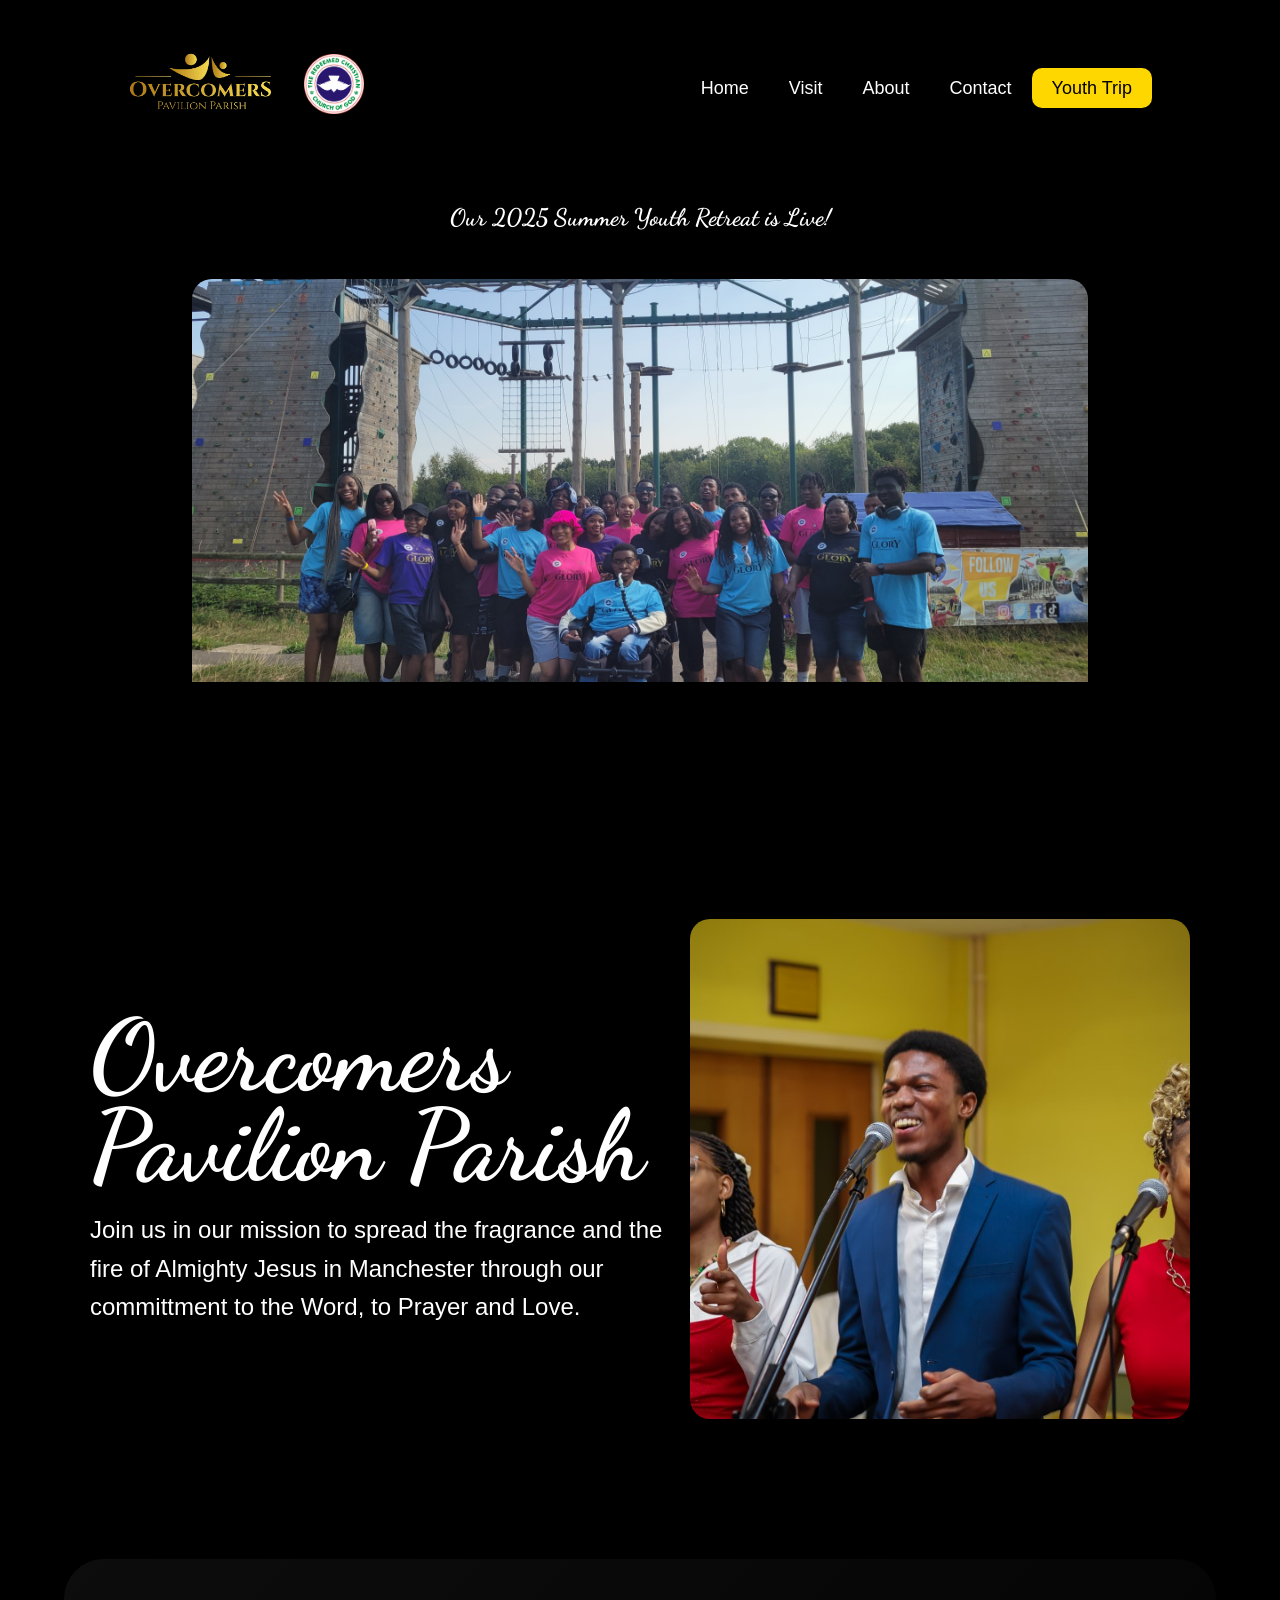
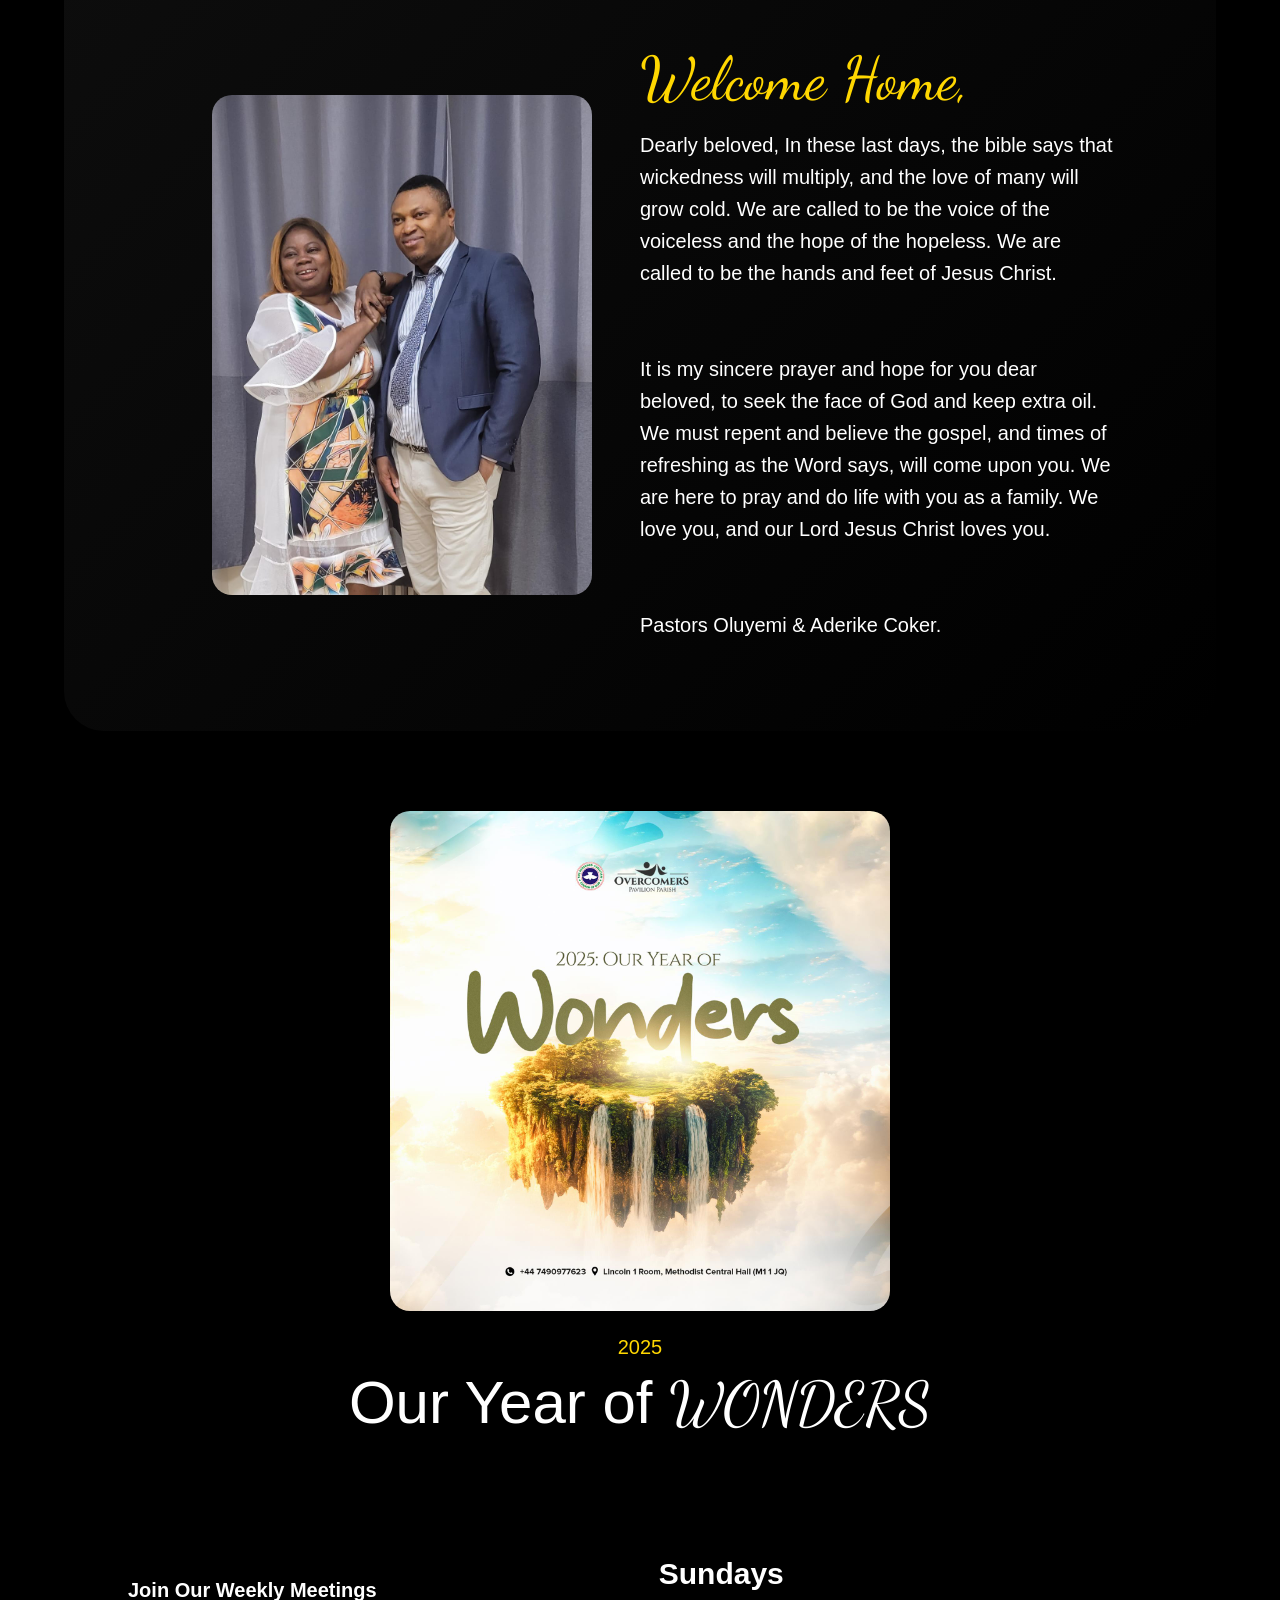
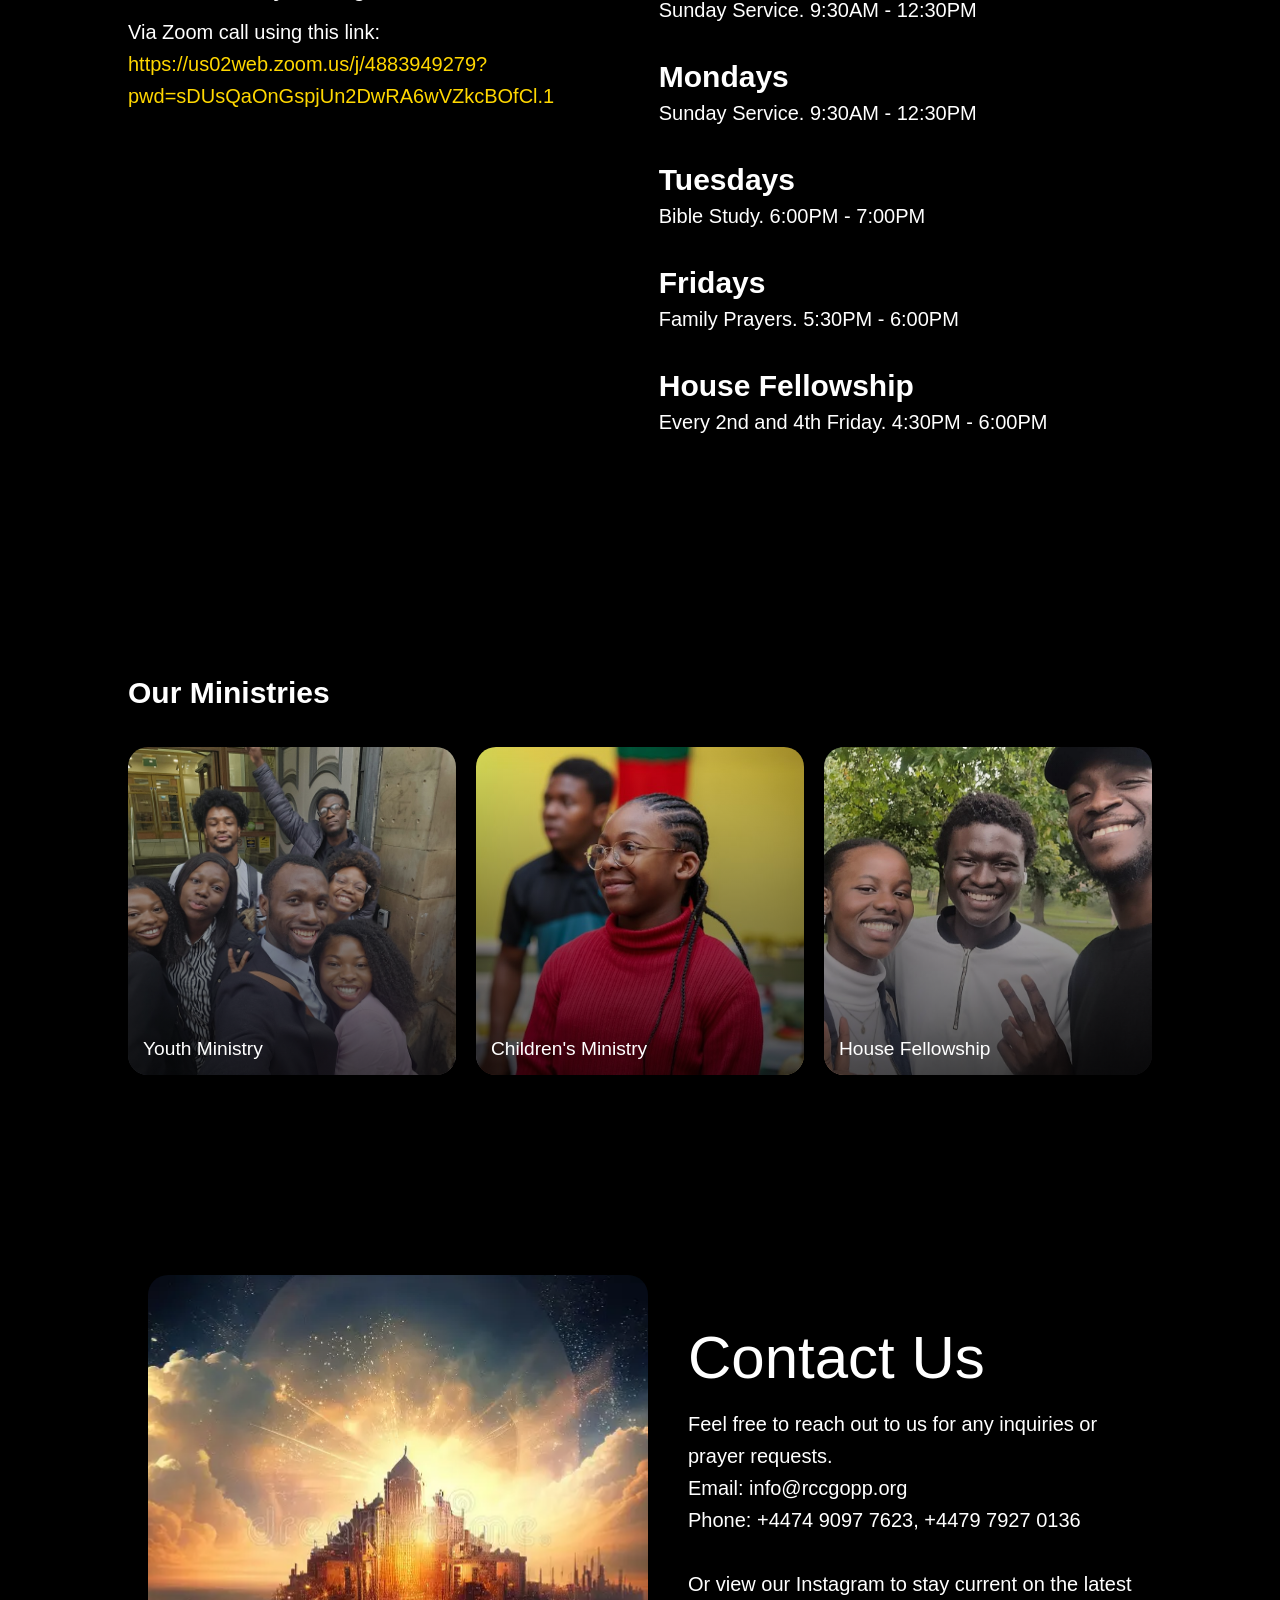
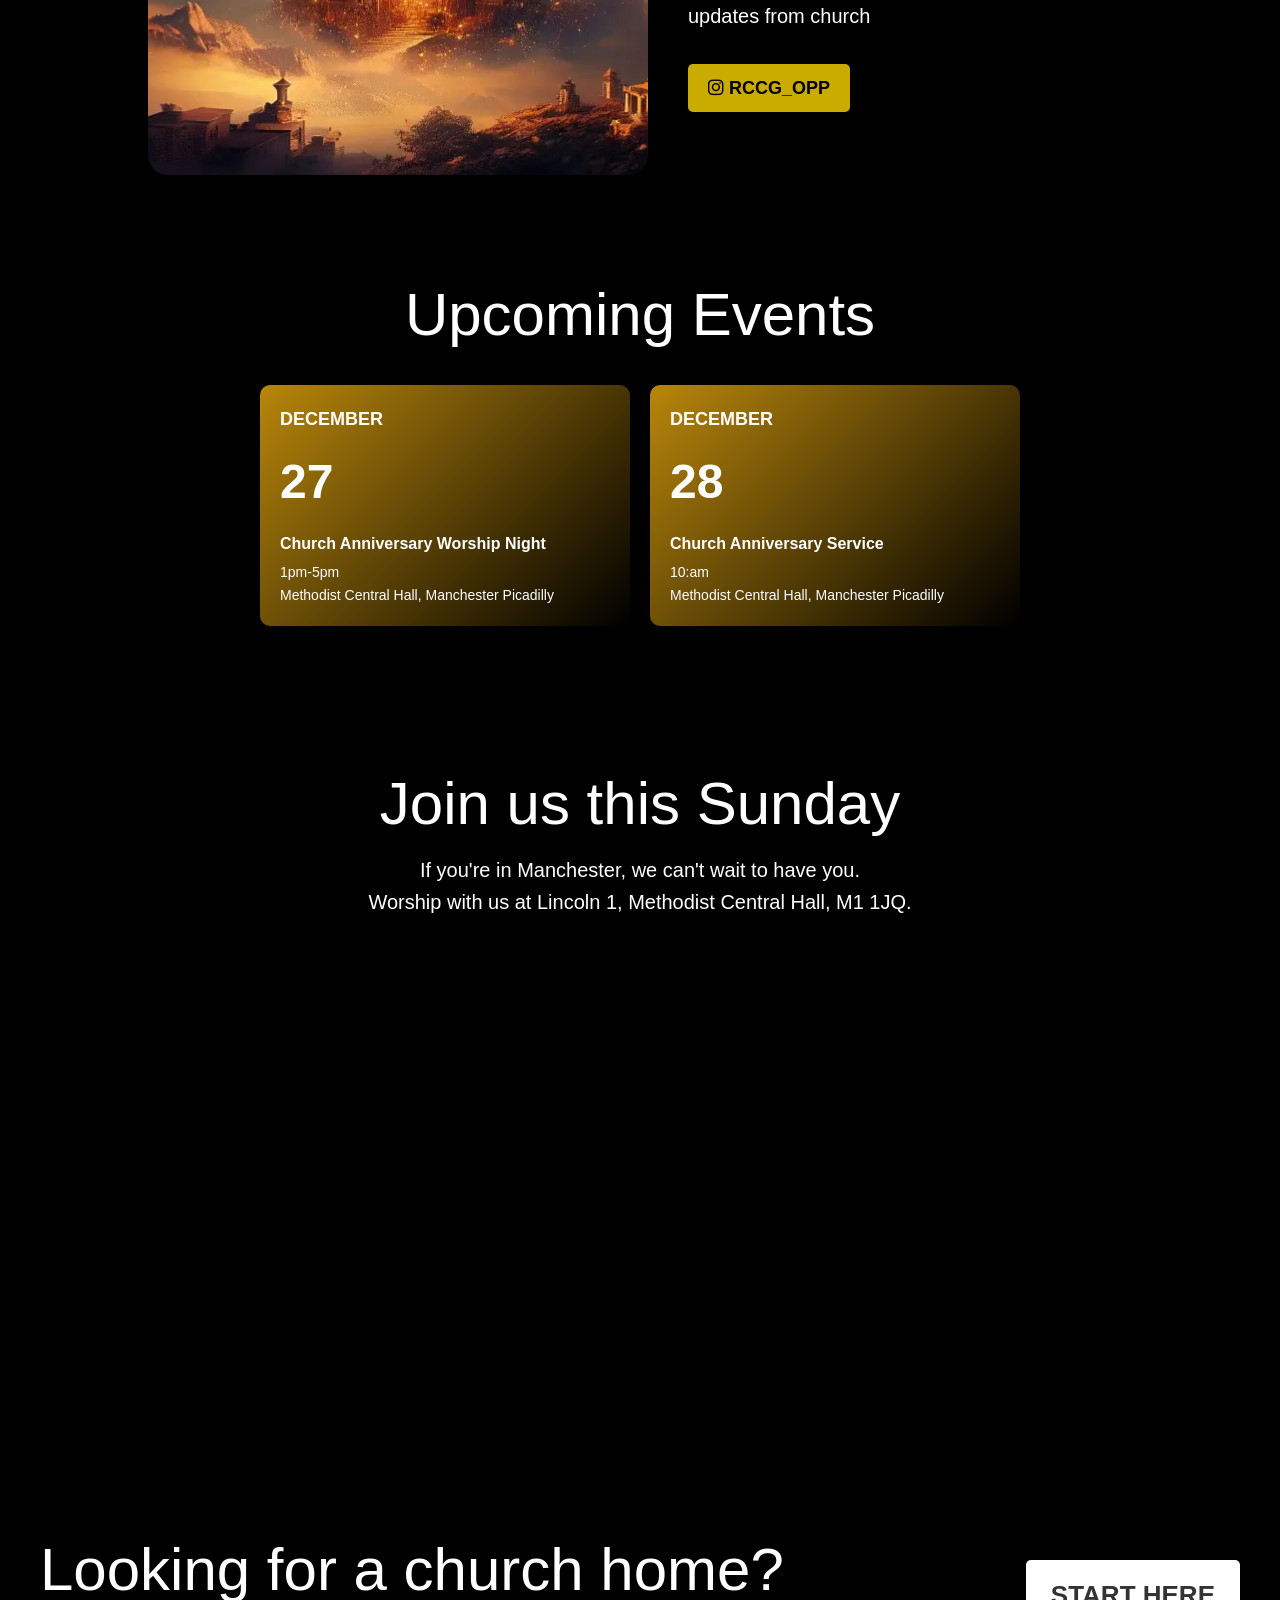
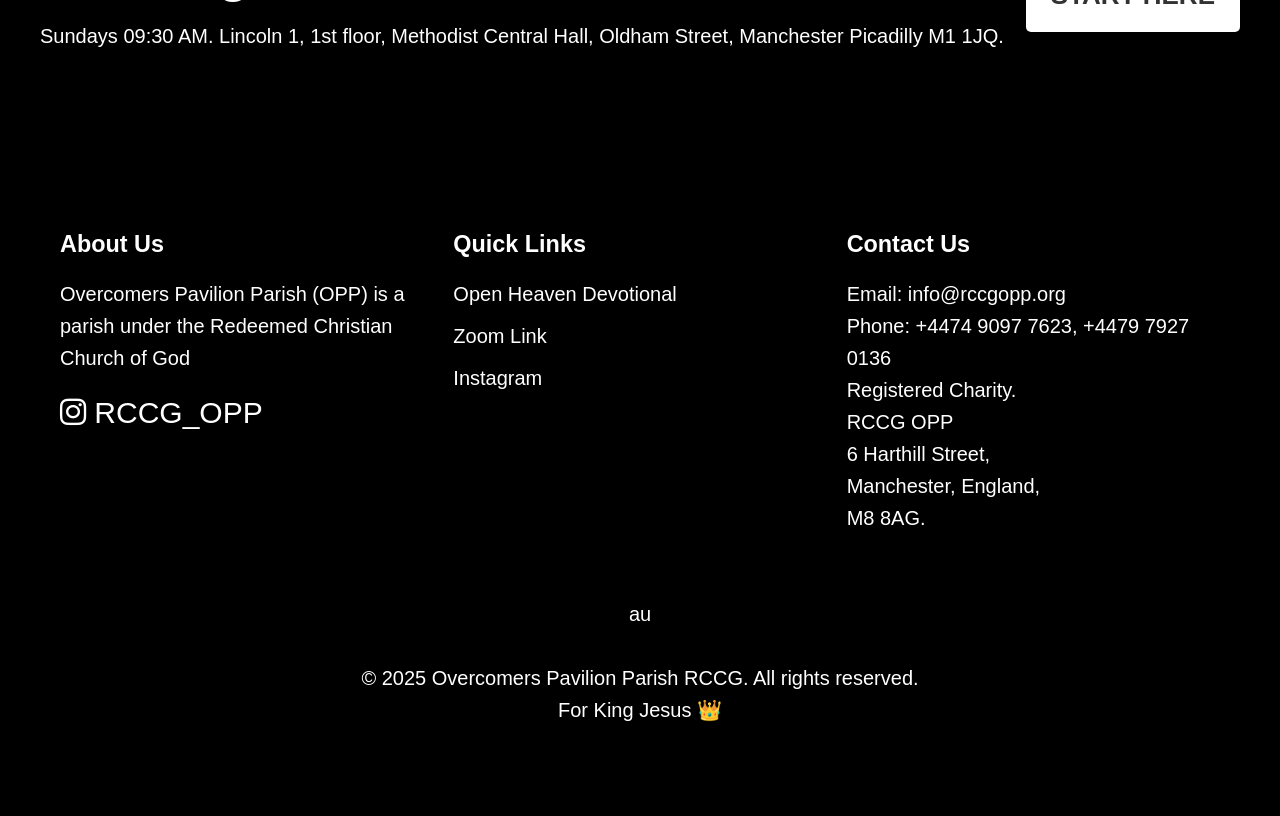
==== index.html @ 2c62a2d0 "first commit" ====
<!DOCTYPE html>
<html lang="en">
<head>
    <meta charset="UTF-8">
    <meta name="viewport" content="width=device-width, initial-scale=1.0">
    <meta http-equiv="X-UA-Compatible" content="ie=edge">
    <title>Overcomers Pavilion Parish RCCG</title>
    <link rel="stylesheet" href="style.css?v=2">
    <link rel="stylesheet" href="youth.css?v=2">

    <!-- meta code to refresh every 10 seconds -->
    <!-- <meta http-equiv="refresh" content="5"> -->


    <link rel="stylesheet" href="https://cdnjs.cloudflare.com/ajax/libs/font-awesome/6.0.0-beta3/css/all.min.css">

    <link rel="preconnect" href="https://fonts.googleapis.com">
    <link rel="preconnect" href="https://fonts.gstatic.com" crossorigin><div class="block-header2">
    <link href="https://fonts.googleapis.com/css2?family=Dancing+Script:wght@400..700&display=swap" rel="stylesheet">
    

</head>
<body>
    
    <style>
        
  .alert-banner {
    background-color: #ffcc00;
    color: #000;
    font-weight: bold;
    padding: 10px 0;
    overflow: hidden;
    white-space: nowrap;
    position: fixed;
    top: 0;
    width: 100%;
    z-index: 9999;
    border-bottom: 2px solid #000;
  }

  .alert-track {
    display: inline-block;
    animation: scroll-left 10s linear infinite;
  }

  .alert-text {
    display: inline-block;
    padding-right: 50px; /* spacing between repeats */
  }

  @keyframes scroll-left {
    0% {
      transform: translateX(0);
    }
    100% {
      transform: translateX(-50%);
    }
  }
    </style>
   
   <!--<a href="youth-trip"> -->
   <!-- <div class="alert-banner">-->
   <!--   <div class="alert-track">-->
   <!--     <span class="alert-text">The 2025 Summer Youth Retreat is Live !!!</span>-->
   <!--     <span class="alert-text">The 2025 Summer Youth Retreat is Live !!!</span>-->
   <!--     <span class="alert-text">The 2025 Summer Youth Retreat is Live !!!</span>-->
   <!--   </div>-->
   <!-- </div>-->
   <!-- </a>-->

    
    <nav>
        <div class="nav-container">
            <div class="logo">
                <img src="logo-gold2.png" alt="Church Logo">
                <img src="rccg-logo.png" style="width: 60px;margin-left: 20px;" alt="RCCG Logo">
            </div>
            <div class="nav-links" id="navLinks">
                <ul>
                    <li><a href="#home">Home</a></li>
                    <li><a href="#visit">Visit</a></li>
                    <li><a href="#about">About</a></li>
                    <li><a href="#contact">Contact</a></li>
                    <li><a href="/youth-trip" style="color:black;background:gold;border-radius:10px">Youth Trip</a></li>
                </ul>
            </div>
            <a href="javascript:void(0);" class="nav-icon" onclick="toggleMenu()">
                &#9776;
            </a>
        </div>
    </nav>

    <script>
        function toggleMenu() {
            var navLinks = document.getElementById("navLinks");
            if (navLinks.style.display === "block") {
                navLinks.style.display = "none";
            } else {
                navLinks.style.display = "block";
            }
        }
    </script>
    
    
    
    <br><br>
    <a href="youth-trip">
        <div style="margin:auto;width: 80%;max-width:1200px">
        <h1 class="uk-bigtext" style="text-align:center; font-size:24px">Our 2025 Summer Youth Retreat is Live!</h1>
            <!--<center><a href="#"><div>View Pictures</div></a></center>-->
        </div>
    
        
      <div class="hero-container">
        <div class="carousel" id="carousel">
          <div class="slide active">
            <img src="youth-trip/images/trip3.jpg" alt="Slide 1">
          </div>
          <div class="slide">
            <img src="youth-trip/images/trip2.jpg" alt="Slide 2">
          </div>
          <div class="slide">
            <img src="youth-trip/images/trip1.jpg" alt="Slide 3">
          </div>
          <div class="slide">
            <img src="youth-trip/images/trip4.jpg" alt="Slide 3">
          </div>
        </div>
        <!--<button class="view-trip-btn">View Trip</button>-->
      </div>
  </a>

  <script>
    const slides = document.querySelectorAll('.slide');
    let current = 0;

    function showSlide(index) {
      slides.forEach((slide, i) => {
        slide.classList.toggle('active', i === index);
      });
    }

    setInterval(() => {
      current = (current + 1) % slides.length;
      showSlide(current);
    }, 3000); // change slide every 3 seconds
  </script>








    <div class="uk-section uk-lr">
        <div class="uk-lr-text">
            <h1 class="uk-bigtext">Overcomers<br>Pavilion Parish</h1>
            <div class="uk-smalltext">Join us in our mission to spread the fragrance and the fire of Almighty Jesus in Manchester through our committment to the Word, to Prayer and Love.</div>
        </div>
        <div class="uk-lr-image" style="background: url(group-selfie.jpg?v=2) center no-repeat;background-size: cover;">
        </div>
    </div>

    
    <section id="about" class="section fade-in">
        <div class="pill-letter" style="background:linear-gradient(135deg, rgb(255,255,255,0.05), #000);box-shadow:0 0 20px rgb(0,0,0,0.5)">
        <!--<div class="pill-letter" style="background:rgb(255,255,255,0.05)">-->
        <div class="pill-letter-pad">
            <div class="about-flex">
                <div class="about-flex-left">
                    <div class="about-left-image" style="background: url(pastors.jpg) top center no-repeat;background-size: cover;"></div>
                </div>
                <div class="about-flex-right">
                    <div class="block-header"  style="color:gold;font-family:'Dancing Script'">Welcome Home,</div>
                    <p>Dearly beloved, In these last days, the bible says that wickedness will multiply, and the love of many will grow cold. We are called to be the voice of the voiceless and the hope of the hopeless. We are called to be the hands and feet of Jesus Christ.</p>
                    <br>
                    <br>

                    <p>It is my sincere prayer and hope for you dear beloved, to seek the face of God and keep extra oil. We must repent and believe the gospel, and times of refreshing as the Word says, will come upon you. We are here to pray and do life with you as a family. We love you, and our Lord Jesus Christ loves you.</p>


                    <br>
                    <br>

                    <p>Pastors Oluyemi & Aderike Coker. </p>
                </div>
            </div>
        </div>
        </div>
    </section>

    


    <section id="home" class="section">
        
        <center>
        <div class="block-image" style="background: url(year-of-wonders.jpg) center no-repeat;background-size: cover;"></div>
                
        <div class="block">
                <div class="block-header2" style="color:gold">2025</div>
                <div class="block-header">Our Year of <span style="font-family:'Dancing Script';">WONDERS</span></div>
        </div>
        </center>
            
        <!--<div class="container">-->

        <!--    <div class="block">-->
        <!--    </div>-->
        <!--</div>-->
    </section>
    


    <!--  -->

    <section id="events" class="section" style="margin-top:-30px">
        <div class="container meetings-container">
            
            <div class="meetings-left">
                <div class="block-header2"><b>Join Our Weekly Meetings</b></div>
                <p>Via Zoom call using this link:</p>
                <p><a href="https://us02web.zoom.us/j/4883949279?pwd=sDUsQaOnGspjUn2DwRA6wVZkcBOfCl.1" style="color:gold">
                    https://us02web.zoom.us/j/4883949279?<br>pwd=sDUsQaOnGspjUn2DwRA6wVZkcBOfCl.1

                </a>
                </p>
                
            </div>
            
            <div class="meetings-right">
                <div class="meeting">
                    <div class="meeting-day block-header">Sundays</div>
                    <div class="meeting-text">Sunday Service. 9:30AM - 12:30PM</div>
                </div>
                <div class="meeting">
                    <div class="meeting-day block-header">Mondays</div>
                    <div class="meeting-text">Sunday Service. 9:30AM - 12:30PM</div>
                </div>
                <div class="meeting">
                    <div class="meeting-day block-header">Tuesdays</div>
                    <div class="meeting-text">Bible Study. 6:00PM - 7:00PM</div>
                </div>
                <div class="meeting">
                    <div class="meeting-day block-header">Fridays</div>
                    <div class="meeting-text">Family Prayers. 5:30PM - 6:00PM</div>
                </div>
                <div class="meeting">
                    <div class="meeting-day block-header">House Fellowship</div>
                    <div class="meeting-text">Every 2nd and 4th Friday. 4:30PM - 6:00PM</div>
                </div>
            </div>
    </section>

    <!--  -->
        
    <section id="ministries" class="section">
        <div class="container" style="display: block;">
            <h2>Our Ministries</h2>

            <div class="grid3-container">
                <div class="grid-item" style="background: url(youth.jpg) center no-repeat;background-size: cover;">
                    <p>Youth Ministry</p>
                </div>
                <div class="grid-item" style="background: url(children.jpg?v=2) center no-repeat;background-size: cover;">
                    <p>Children's Ministry</p>
                </div>
                <div class="grid-item" style="background: url(house-fellowship.jpg) center no-repeat;background-size: cover;">
                    <p>House Fellowship</p>
                </div>
            </div>

        </div>

    </section>

    
    <!--  -->

    <section id="contact" class="section">
        <div class="container">
            <div class="block">
                <div class="block-image image1" style="background: url(contact.png?v=2) top center no-repeat;background-size: cover;"></div>
            </div>
            <div class="block">
                <div class="block-header">Contact Us</div>
                <div class="block-header2">
                    Feel free to reach out to us for any inquiries or prayer requests.
                    <p>Email: info@rccgopp.org</p>
                    <p>Phone: <a href="+447490977623">+4474 9097 7623</a>, <a href="tel:+447979270136">+4479 7927 0136</a></p>
                    
                    <br>
                    <p>Or view our Instagram to stay current on the latest updates from church</p>
                    <br>
                    <p><a target="_blank" href="https://instagram.com/rccg_opp"><div class="btn"><i class="fab fa-instagram"></i> RCCG_OPP</div></a></p>
                </div>

            </div>
        </div>
    </section>
    
    
    <div style="max-width: 800px;margin: auto;">
        
    <div class="block-header" style="text-align: center;">Upcoming Events</div>

    <div class="events-grid">
        
        <div class="event-box">
            <div class="month">DECEMBER</div>
            <div class="date">27</div>
            <div class="event-title">Church Anniversary Worship Night</div>
            <div class="event-time">1pm-5pm</div>
            <div class="event-location">Methodist Central Hall, Manchester Picadilly</div>
        </div>
        
        <div class="event-box">
            <div class="month">DECEMBER</div>
            <div class="date">28</div>
            <div class="event-title">Church Anniversary Service</div>
            <div class="event-time">10:am</div>
            <div class="event-location">Methodist Central Hall, Manchester Picadilly</div>
        </div>
        
        
        
    </div>
    </div>
    

    <br>
    <br>
    <br>
    <br>


    <div style="width:100%;margin:auto;text-align: center;" id="visit">
        
        <div class="block-header">Join us this Sunday</div>
        <div class="block-header2">If you're in Manchester, we can't wait to have you. <p>Worship with us at Lincoln 1, Methodist Central Hall, M1 1JQ.</p></div>

        <br>
        <br>
    
    <iframe src="https://www.google.com/maps/embed?pb=!1m18!1m12!1m3!1d2374.2244045169155!2d-2.238405973260068!3d53.48232012232909!2m3!1f0!2f0!3f0!3m2!1i1024!2i768!4f13.1!3m3!1m2!1s0x487bba7683115f49%3A0xe36d2103ec4860a2!2sMethodist%20Central%20Hall!5e0!3m2!1sen!2suk!4v1728764170011!5m2!1sen!2suk" width="100%" height="450" style="border:0;" allowfullscreen="" loading="" referrerpolicy="no-referrer-when-downgrade"></iframe>

    </div>


    <div class="pill-wide" style="margin-top: -5px;">
        <div class="pill-wide-max-width">
            <div>
                <div class="block-header">Looking for a church home?</div>
                <p>Sundays 09:30 AM. Lincoln 1, 1st floor, Methodist Central Hall, Oldham Street, Manchester Picadilly M1 1JQ.</p>
            </div>
            <div>
                <a href="https://wa.me/447726705303"><div class="rounded-button">START HERE</div></a>
            </div>
        </div>
    </div>


    <div class="footer">


        <div class="footer-container">
            <div class="footer-content">
                <div class="footer-section about">
                    <h3>About Us</h3>
                    <p>Overcomers Pavilion Parish (OPP) is a parish under the Redeemed Christian Church of God</p>
                    <p></p>
                    <div class="social-media">
                        <!-- <a href="#" class="social-icon"><i class="fab fa-facebook-f"></i></a> -->
                        <!-- <a href="#" class="social-icon"><i class="fab fa-twitter"></i></a> -->
                        <a href="https://www.instagram.com/rccg_opp/" target="_blank" class="social-icon"><i class="fab fa-instagram"></i> RCCG_OPP</a>
                        <a href="#" class="social-icon"><i class="fab fa-zoom"></i></a>
                        <!-- <a href="#" class="social-icon"><i class="fab fa-linkedin-in"></i></a> -->
                    </div>
                </div>
                <div class="footer-section links">
                    <h3>Quick Links</h3>
                    <ul>
                        <li><a href="#">Open Heaven Devotional</a></li>
                        <li><a href="#">Zoom Link</a></li>
                        <li><a href="#">Instagram</a></li>
                    </ul>
                </div>
                <div class="footer-section contact">
                    <h3>Contact Us</h3>
                    <p>Email: info@rccgopp.org</p>
                    <p>Phone: <a href="+447490977623">+4474 9097 7623</a>, <a href="tel:+447979270136">+4479 7927 0136</a></p>
                    <p>Registered Charity. <br> RCCG OPP<br> 6 Harthill Street, <br>Manchester, England,<br> M8 8AG.</p>
                </div>
            </div>
            <!-- <div class="footer-bottom">OPP is a registered non-profit RN0000000 under the laws of the United Kingdom</div> -->
        </div>

        
        <center style="text-align: center;">

        
        
        <br>
        <br>au
        <br>
        <br>
        
            <p>&copy; 2025 Overcomers Pavilion Parish RCCG. All rights reserved.</p>
            For King Jesus 👑
        </center>
    </div>
    
    <script>
        // Function to handle elements as they scroll into view
        const observer = new IntersectionObserver((entries) => {
            entries.forEach((entry) => {
                if (entry.isIntersecting) {
                    entry.target.classList.add('visible');
                }
            });
        });
    
        // Target all elements with the 'fade-in' class
        const fadeInElements = document.querySelectorAll('.fade-in');
        fadeInElements.forEach((el) => observer.observe(el));
    </script>


</body>
</html>
---- style.css ----
/* Basic Styling */

* {
    margin: 0;
    padding: 0;
    box-sizing: border-box;
}

a{
    color: inherit;
    text-decoration: none;
}

body {
    font-family: Arial, sans-serif;
    line-height: 1.6;
    background-color: #f4f4f4;
    background:black;
    color:#fff;
}

header {
    background: #333;
    color: #fff;
    text-align: center;
}

header h1 {
    font-size: 36px;
}

header p {
    font-size: 18px;
}

/* components */
.rounded-button {
    display: inline-block;
    padding: 15px 25px;
    background: #fff;
    color: #333;
    border: none;
    cursor: pointer;
    text-decoration: none;
    font-size: 1.3em;
    font-weight: bolder;
    box-shadow: 2px 2px 5px rgba(0, 0, 0, 0.2);
    transition: 0.3s;
    border-radius: 5px;
}

.rounded-button:hover {
    background: #333;
    color: #fff;
}

.btn{
    display: inline-block;
    padding: 10px 20px;
    background: rgb(202, 172, 0);
    color: #000;
    border: none;
    cursor: pointer;
    text-decoration: none;
    font-size: 0.9em;
    font-weight: bolder;
    box-shadow: 2px 2px 5px rgba(0, 0, 0, 0.2);
    transition: 0.3s;
    border-radius: 5px;
}

/* Initial state for the fade-in elements */
.fade-in {
    opacity: 0;
    transform: translateY(20px);
    transition: opacity 0.8s ease-out, transform 0.8s ease-out;
}

/* Active state when element is in view */
.fade-in.visible {
    opacity: 1;
    transform: translateY(0);
}



/* nav */

nav {
    overflow: hidden;
    padding: 10px 0;
    padding-top: 50px;
}

.nav-container{
    width: 80%;
    margin: auto;
    /* flex-direction: column; */
    display: flex;
    justify-content: space-between;
    align-items: center;
}

.logo img {
    width: 150px;
}

.nav-links ul {
    list-style: none;
    display: flex;
    margin: 0;
}

.nav-links ul li {
    margin-left: 0px;
}

.nav-links ul li a {
    color: black;
    text-decoration: none;
    font-size: 18px;
    padding: 10px 20px;
    color:#fff;
}

.nav-links ul li a:hover {
    background-color: #555;
    border-radius: 5px;
}

.nav-icon {
    display: none;
    font-size: 2em;
    cursor: pointer;
}

/*hero 1*/

    .hero-container {
      width: 70vw;
      height: 60vh;
      border-radius: 20px;
      overflow: hidden;
      box-shadow: 0 4px 20px rgba(0, 0, 0, 0.2);
      background: white;
      display: flex;
      flex-direction: column;
      align-items: center;
      justify-content: space-between;
      padding-bottom: 20px;
      margin:auto;
      background:none;
      margin-top:40px;
    }

    .carousel {
      width: 100%;
      height: 90%;
      position: relative;
    }

    .carousel img {
      width: 100%;
      height: 100%;
      object-fit: cover;
      
    }

    .carousel .slide {
      display: none;
      position: absolute;
      top: 0;
      left: 0;
      background:none;
    }

    .carousel .slide.active {
      display: block;
      animation: fade 1s ease-in-out;
    }

    @keyframes fade {
      from { opacity: 0; }
      to { opacity: 1; }
    }

    .view-trip-btn {
      padding: 12px 30px;
      background-color: #007bff;
      color: white;
      font-size: 16px;
      border: none;
      border-radius: 30px;
      cursor: pointer;
      transition: background 0.3s ease;
    }

    .view-trip-btn:hover {
      background-color: #0056b3;
    }



/* hero */
.uk-lr {
    padding: 100px 0;
    display: flex;
    justify-content: center;
    align-items: center;
    gap: 20px;
    width: 100%;
    max-width: 1200px;
    margin: auto;
}

.uk-lr-image {
    width: 500px;
    height: 500px;
    background: #333;
    border-radius: 20px;
}

.uk-lr-text{
    width: calc(90% - 500px);
    /* width: 30%; */
}

.uk-bigtext {
    font-size: 5em;
    padding: 10px 0;
    font-family: "Dancing Script", cursive;
    font-weight: 700;
    font-style: normal;
    line-height: 0.9em;
}
.uk-smalltext {
    font-size: 1.2em;
    padding: 10px 0;
    color:#fff;
}

@media (max-width: 1200px) {
    .uk-lr{
        width: 95%;
    }
    .uk-lr-text {
        width: 50%;
    }
    .uk-lr-image {
        width: 50%;
        height: 350px;
    }
}


@media (max-width: 768px) {
    .uk-lr {
        flex-direction: column;
        margin: auto;
        gap: 0;
    }
    .uk-lr-text {
        text-align: center;
        width: 100%;
    }
    .uk-lr-image {
        width: 100%;
        height: 300px;
    }

    .uk-bigtext {
        font-size: 2em;
    }

    .uk-smalltext {
        font-size: 1em;
    }
}

@media (max-width: 550px) {

    .uk-lr-image {
        width: 90vw;
        height: 90vw;
    }
}



/* Sections */
.container {
    width: 80%;
    max-width: 1200px;
    margin: auto;
    /* flex-direction: column; */
    display: flex;
    justify-content: space-between;
    align-items: center;
    padding: 50px 0;;
}

.section {
    padding: 40px 0;
}

.block{
    display: block;
    flex-grow: 1;
    padding: 20px;
}

.block-header {
    font-size: 3em;
    line-height: 1em;
    margin-bottom: 20px;
}

.block-header2 {
    font-size: 20px;
    margin-bottom: 10px;
}

.footer {
    background: #333;
    background:black;
    color: #fff;
    text-align: center;
    text-align: left;
    padding: 80px 20px;
}

footer p {
    font-size: 14px;
}

.footer-container {
    max-width: 1200px;
    margin: auto;
    padding: 0 20px;
}

.footer-content {
    display: flex;
    justify-content: space-between;
    flex-wrap: wrap;
    gap: 20px;
}

.footer-section {
    flex: 1;
    min-width: 200px;
}

.footer-section h3 {
    margin-bottom: 15px;
}

.footer-section p, .footer-section ul {
    margin: 0;
    line-height: 1.6;
}

.footer-section ul {
    list-style: none;
    padding: 0;
}

.footer-section ul li {
    margin-bottom: 10px;
}

.footer-section ul li a {
    color: #fff;
    text-decoration: none;
}

.footer-section ul li a:hover {
    text-decoration: underline;
}

.footer-bottom {
    margin-top: 20px;
    border-top: 1px solid #444;
    padding-top: 10px;
    font-size: 0.9em;
}

.social-media {
    margin-top: 15px;
}

.social-icon {
    margin-right: 10px;
    color: #fff;
    font-size: 1.5em;
    text-decoration: none;
    transition: color 0.3s;
}

.social-icon:hover {
    color: #ddd;
}



/* PILL */
.pill-wide{
    height: 300px;
    text-align: left;
    background: #333;
    background:black;
    color: #fff;
    align-items: center;
    display: flex;
    padding: 0 40px;
}

.pill-wide-max-width{
    max-width: 1200px;
    margin: auto;
    display: flex;
    justify-content: space-between;
    align-items: center;
    width: 100%;
}


@media (max-width: 768px) {
    .pill-wide{
        padding: 20px;
    }
    .pill-wide h1{
        font-size: 1.5em;
        text-align: center;
    }
    .pill-wide-max-width{
        flex-direction: column;
    }
    .rounded-button{
        margin-top: 20px;
    }
    
}

/* SECTIONS */
.block-image{
    width: 500px;
    height: 500px;
    background: #333;
    border-radius: 20px;
}

.pill-letter{
    width: 90%;
    max-width: 1400px;
    background: #333;
    border-radius: 40px;
    margin: auto;
    color: #fff;
}

.pill-letter-pad{
    padding: 90px 100px;
}

.about-flex{
    display: flex;
    justify-content: space-between;
    align-items: center;
}

.about-left-image{
    width: 80%;
    height: 500px;
    background: #fff;
    border-radius: 20px;
    margin:auto;
}

.about-flex-left{
    width: 50%;
}

.about-flex-right{
    width: 50%;
}


/* MEETINGS */
.meetings-container{
    justify-content: start;
    align-items: start;
}
.meetings-left{
    flex-grow: 1;
}

.meetings-right{
    flex-grow: 1;
}

.meeting{
    border-bottom: 1px solid rgb(0, 0, 0, 0.5);
    margin-bottom: 50px;
}

.meeting-day{
    line-height: 0em;
    font-size: 30px;
    font-weight: bolder;
}

/* 1x3 */
.grid3-container {
    display: grid;
    grid-template-columns: repeat(3, 1fr);
    gap: 20px;
    margin-top: 30px;
}

.grid-item {
    position: relative;
    width: 100%;
    padding-bottom: 100%; /* Makes the div a square */
    background: #333;
    overflow: hidden;
    box-shadow: 0 4px 8px rgba(0, 0, 0, 0.2);
    border-radius: 20px;
    transition: background-color 0.3s ease; /* Smooth transition */
}

.grid-item:hover {
    background-color: rgba(0, 0, 0, 0.7);
}

.grid-item::before {
    content: '';
    position: absolute;
    top: 0;
    left: 0;
    width: 100%;
    height: 100%;
    background: linear-gradient(to bottom, rgba(0, 0, 0, 0), rgba(0, 0, 0, 0.7));
    z-index: 1; /* Ensure gradient sits above the background but below the text */
    transition: opacity 0.3s ease; /* Smoothly fade the gradient out */
}

.grid-item:hover::before {
    opacity: 0; /* Make the gradient disappear on hover */
}

.grid-item p {
    position: absolute;
    bottom: 10px; /* Position text at the bottom */
    left: 15px;
    font-size: 1.2rem;
    color: white;
    margin: 0;
    z-index: 2; /* Ensure text is above the gradient */
}

.grid-item:hover p {
    color: #fff; /* Optional: Keep text white on hover */
}



/* EVENTS */
.events-grid {
    display: grid;
    grid-template-columns: repeat(2, 1fr);
    gap: 20px;
    padding: 20px;
}

.event-box {
    background-color: #f0f0f0;
    background:linear-gradient(135deg, #b8860b, #000);
    padding: 20px;
    border-radius: 10px;
    /* text-align: center; */
    box-shadow: 0 4px 6px rgba(0, 0, 0, 0.1);
    color: #555;
    color:#fff;
}
.event-box-colored{
    background-color: #333;
    color: #fff;
}

.month {
    font-size: 18px;
    font-weight: bold;
}

.date {
    font-size: 48px;
    font-weight: bold;
    margin: 10px 0;
}

.event-title {
    font-size: 16px;
    font-weight: bold;
    margin-bottom: 5px;
}

.event-time {
    font-size: 14px;
}

.event-location {
    font-size: 14px;
}



/* Mobile View */
@media screen and (max-width: 900px) {
    .container {
        flex-direction: column;
    }

    .nav-container{
        flex-direction: row;
    }

    
    .block-image{
        width: 80vw;
        height: 300px;
        /* background: red; */
    }

    .pill-letter-pad{
        padding: 50px 0;
    }

    .about-flex{
        flex-direction: column;
    }

    .about-flex-left{
        width: auto;
        margin-bottom: 20px;
    }

    .about-left-image{
        width: 200px;
        height: 200px;
        margin-bottom: 20px;
    }

    .about-flex-right{
        width: 80%;
        margin: auto;
        text-align: center;
    }
    .meetings-left{
        margin-bottom: 50px;
    }
    
    .meetings-right{
        width: 100%;
        margin-bottom: -100px;
    }
    
    .grid3-container {
    gap: 10px;
    }
    
    .grid-item p {
        font-size: 1em;
    }
}

@media screen and (max-width: 768px) {
    .nav-links {
        display: none;
    }

    .nav-links ul {
        flex-direction: column;
        width: 100%;
    }

    .nav-links ul li {
        text-align: center;
        margin: 0;
    }

    .nav-links ul li a {
        padding: 10px 0;
        display: block;
    }

    .nav-icon {
        display: block;
    }

    
    .grid3-container {
        display: block;
    }

    .grid-item {
        width: 100%;
        padding-bottom: 40%;
        margin-bottom: 10px;
    }

    
    .footer-content {
        flex-direction: column;
        text-align: left;
    }
}
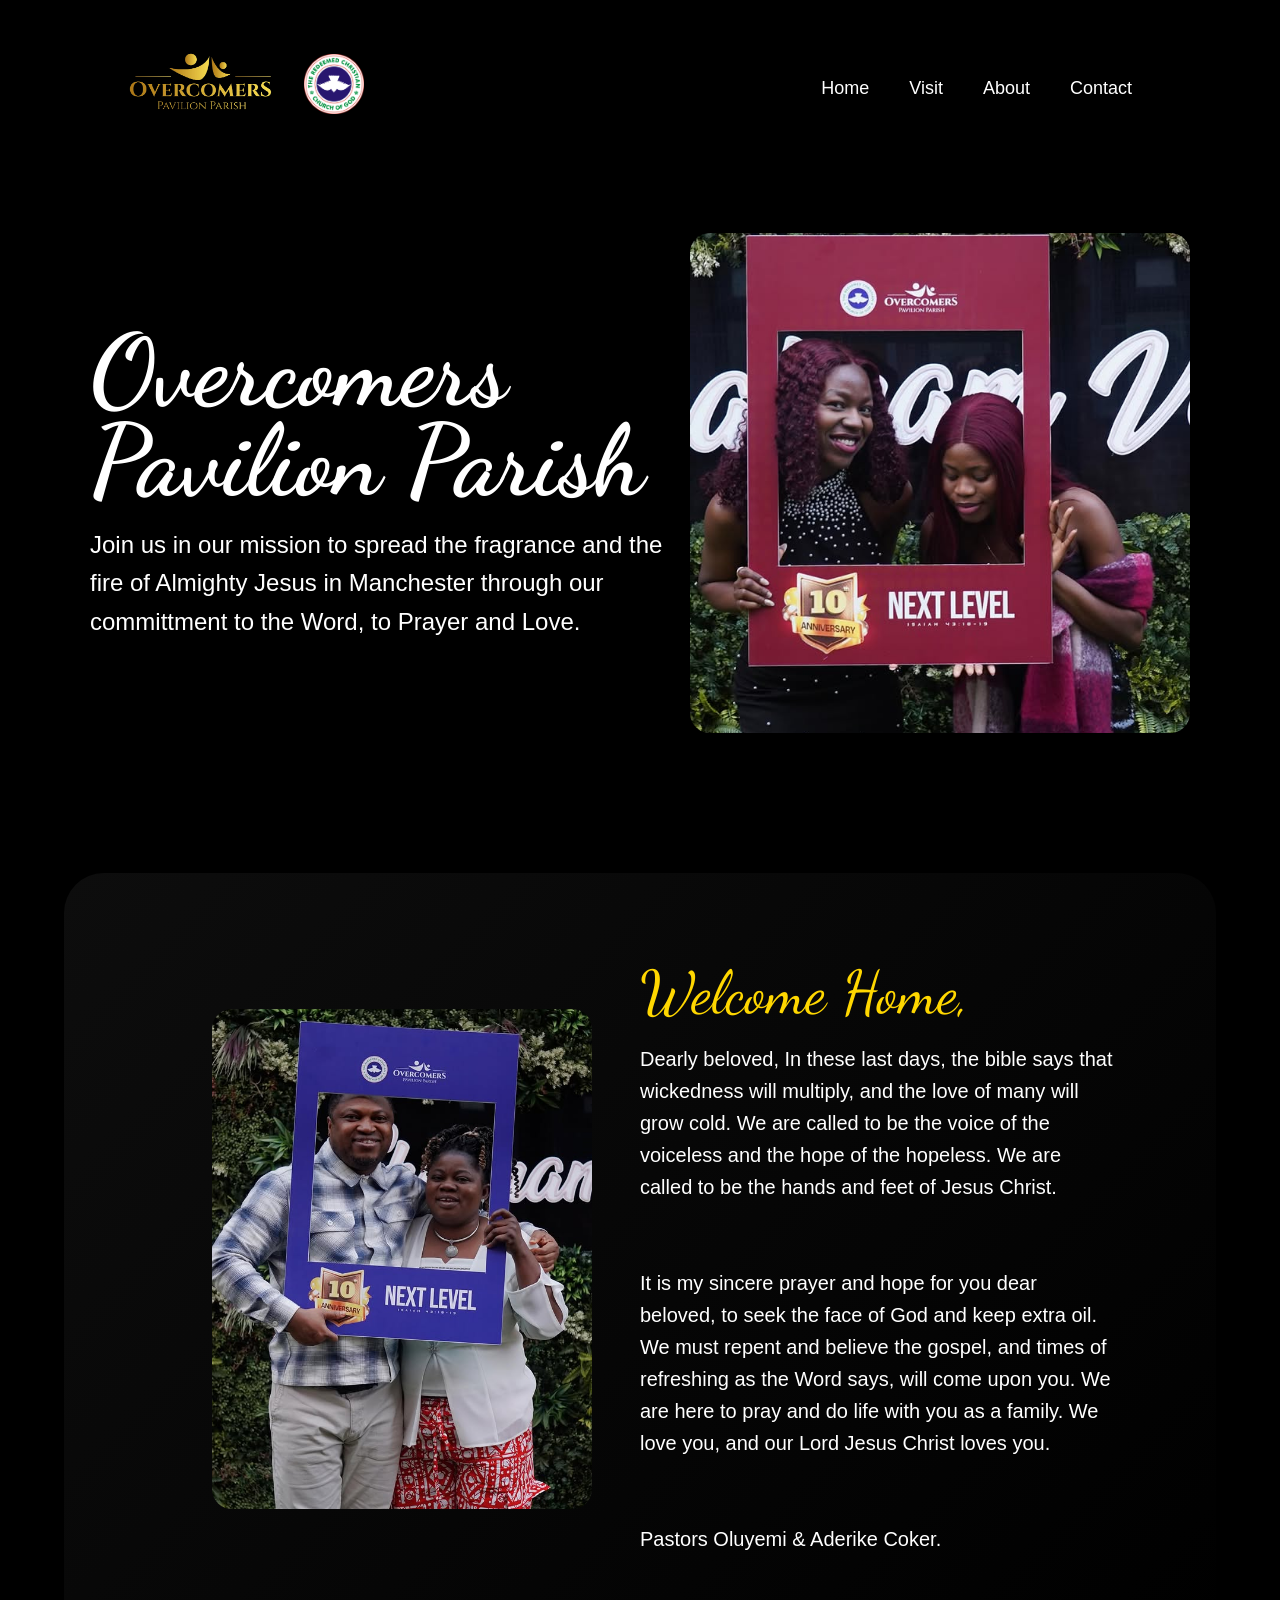
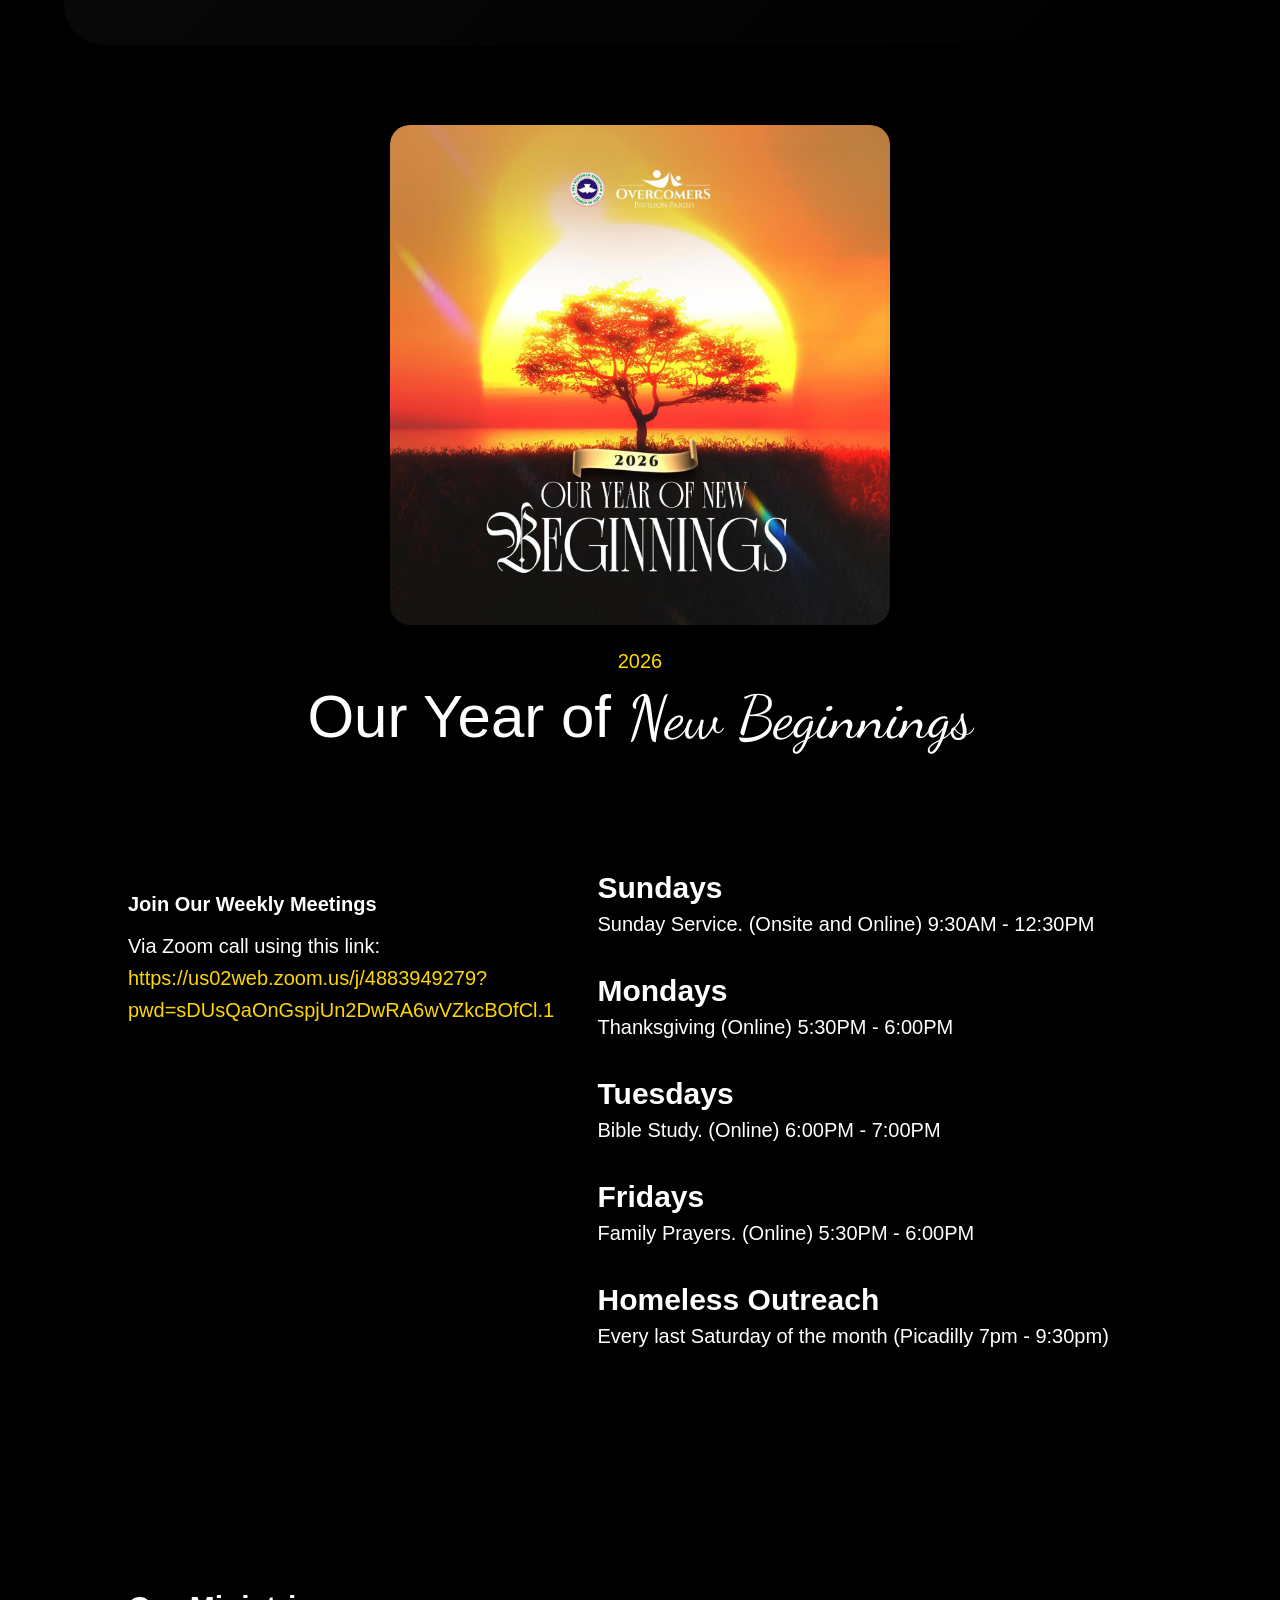
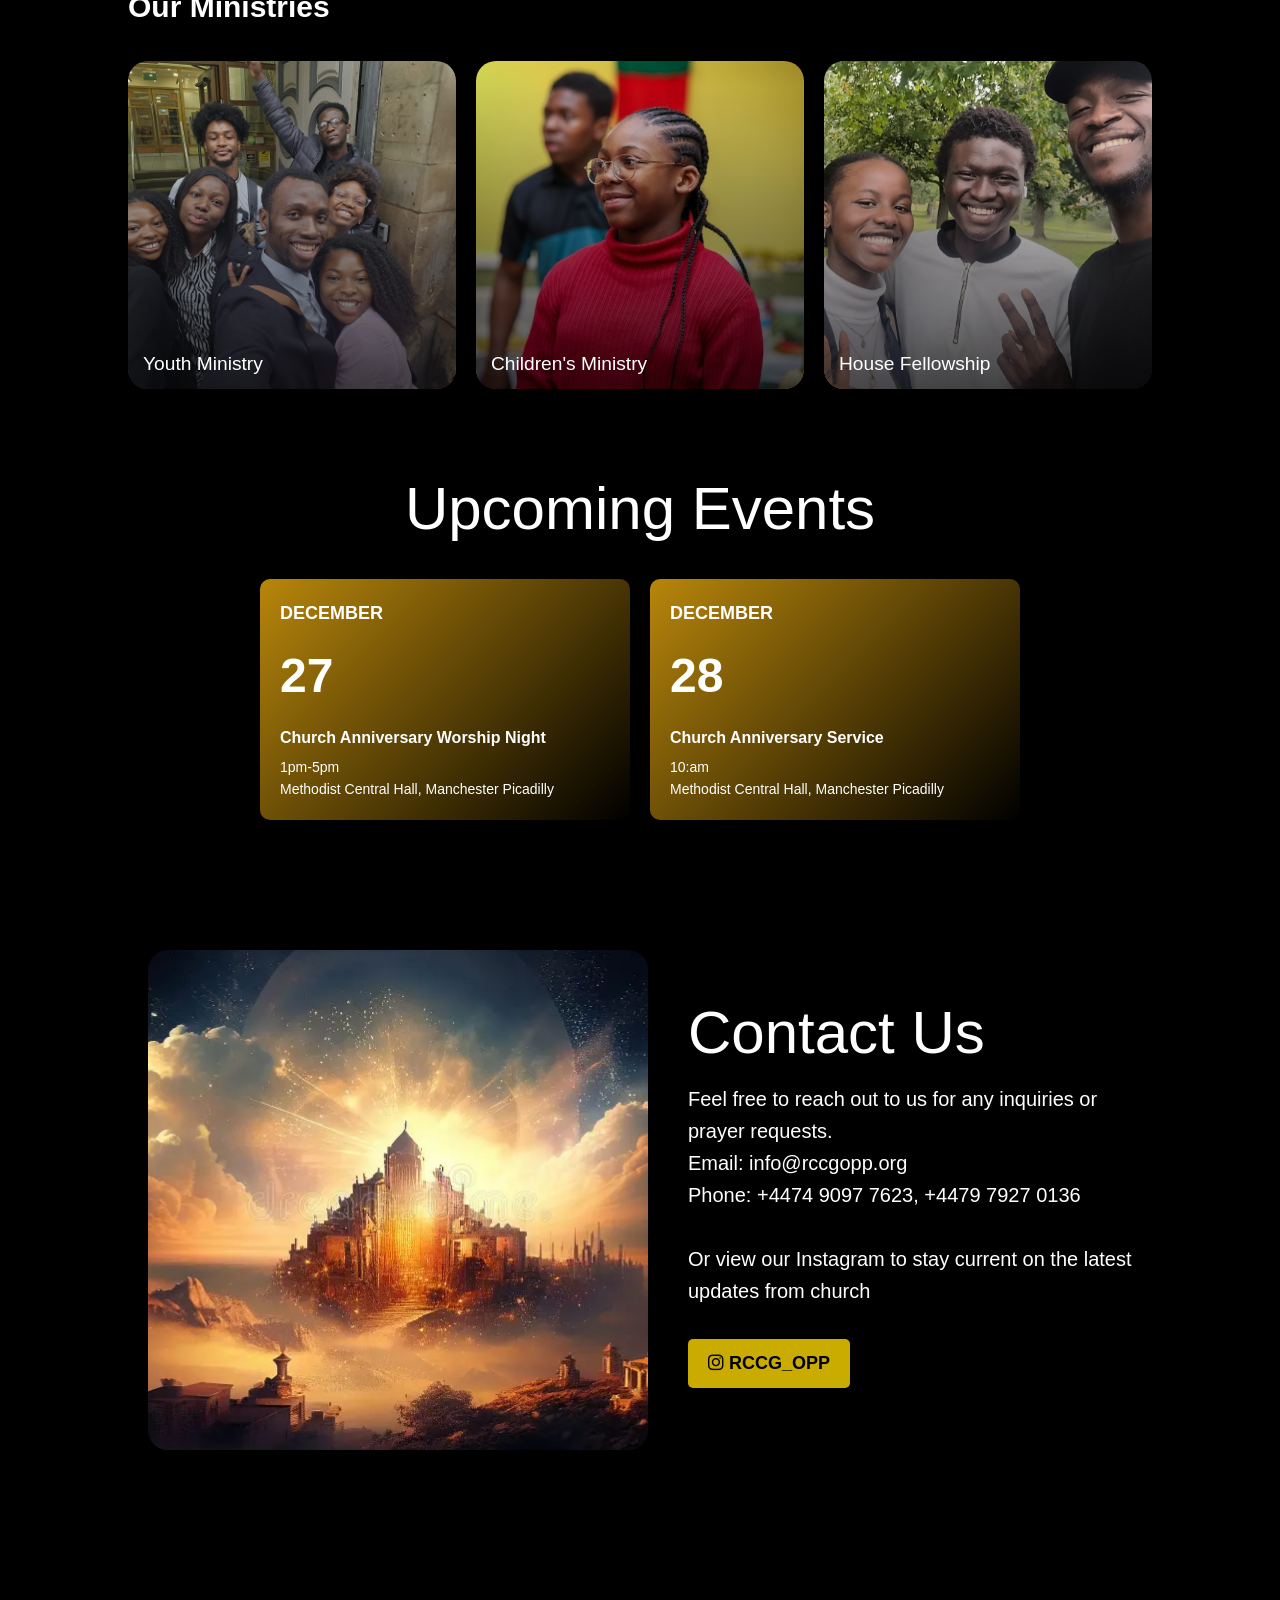
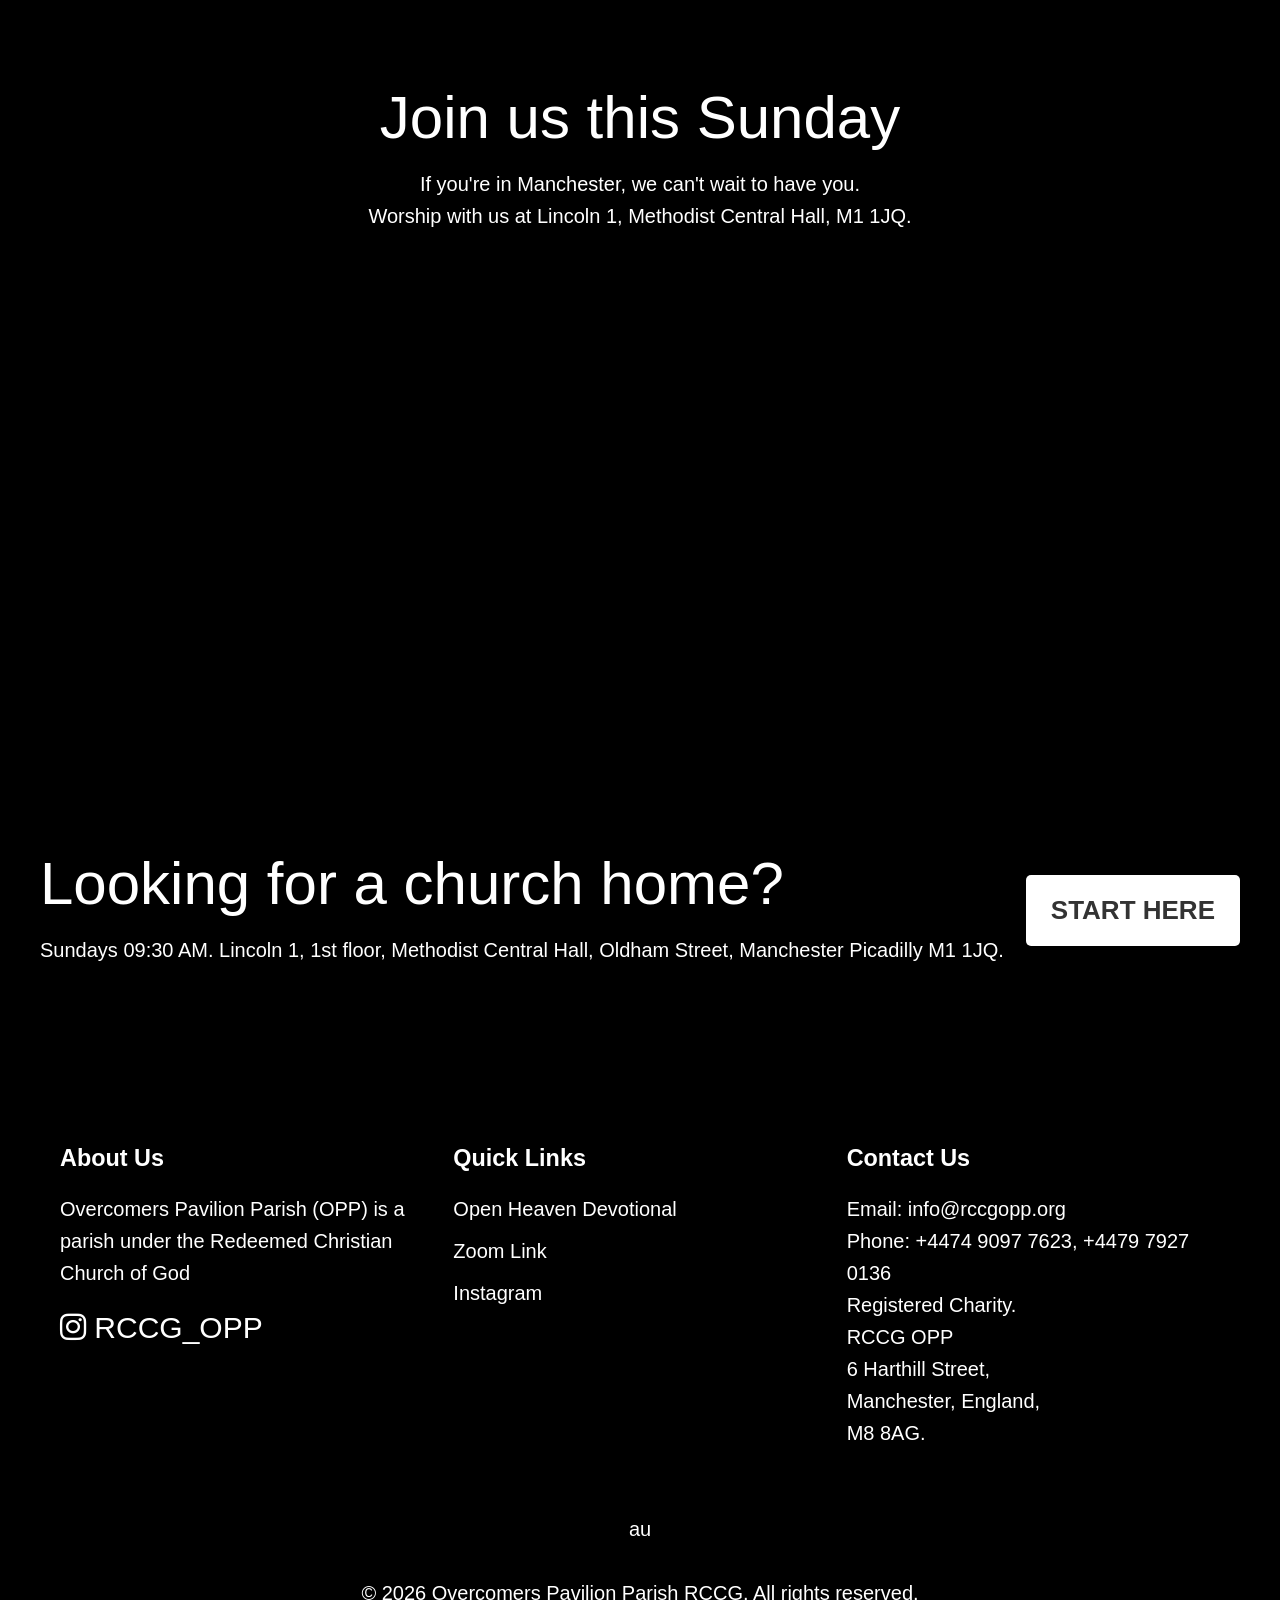
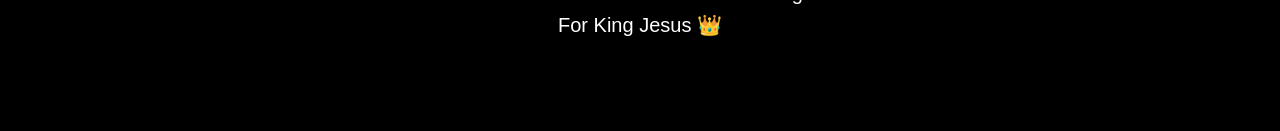
==== commit 0d6e32d9: "major updates" ====
--- a/index.html
+++ b/index.html
@@ -81,7 +81,6 @@
                     <li><a href="#visit">Visit</a></li>
                     <li><a href="#about">About</a></li>
                     <li><a href="#contact">Contact</a></li>
-                    <li><a href="/youth-trip" style="color:black;background:gold;border-radius:10px">Youth Trip</a></li>
                 </ul>
             </div>
             <a href="javascript:void(0);" class="nav-icon" onclick="toggleMenu()">
@@ -102,33 +101,6 @@
     </script>
     
     
-    
-    <br><br>
-    <a href="youth-trip">
-        <div style="margin:auto;width: 80%;max-width:1200px">
-        <h1 class="uk-bigtext" style="text-align:center; font-size:24px">Our 2025 Summer Youth Retreat is Live!</h1>
-            <!--<center><a href="#"><div>View Pictures</div></a></center>-->
-        </div>
-    
-        
-      <div class="hero-container">
-        <div class="carousel" id="carousel">
-          <div class="slide active">
-            <img src="youth-trip/images/trip3.jpg" alt="Slide 1">
-          </div>
-          <div class="slide">
-            <img src="youth-trip/images/trip2.jpg" alt="Slide 2">
-          </div>
-          <div class="slide">
-            <img src="youth-trip/images/trip1.jpg" alt="Slide 3">
-          </div>
-          <div class="slide">
-            <img src="youth-trip/images/trip4.jpg" alt="Slide 3">
-          </div>
-        </div>
-        <!--<button class="view-trip-btn">View Trip</button>-->
-      </div>
-  </a>
 
   <script>
     const slides = document.querySelectorAll('.slide');
@@ -145,11 +117,6 @@
       showSlide(current);
     }, 3000); // change slide every 3 seconds
   </script>
-
-
-
-
-
 
 
 
@@ -196,11 +163,11 @@
     <section id="home" class="section">
         
         <center>
-        <div class="block-image" style="background: url(year-of-wonders.jpg) center no-repeat;background-size: cover;"></div>
+        <div class="block-image" style="background: url(2026.jpg) center no-repeat;background-size: cover;"></div>
                 
         <div class="block">
-                <div class="block-header2" style="color:gold">2025</div>
-                <div class="block-header">Our Year of <span style="font-family:'Dancing Script';">WONDERS</span></div>
+                <div class="block-header2" style="color:gold">2026</div>
+                <div class="block-header">Our Year of <span style="font-family:'Dancing Script';">New Beginnings</span></div>
         </div>
         </center>
             
@@ -232,23 +199,23 @@
             <div class="meetings-right">
                 <div class="meeting">
                     <div class="meeting-day block-header">Sundays</div>
-                    <div class="meeting-text">Sunday Service. 9:30AM - 12:30PM</div>
+                    <div class="meeting-text">Sunday Service. (Onsite and Online) 9:30AM - 12:30PM</div>
                 </div>
                 <div class="meeting">
                     <div class="meeting-day block-header">Mondays</div>
-                    <div class="meeting-text">Sunday Service. 9:30AM - 12:30PM</div>
+                    <div class="meeting-text">Thanksgiving (Online) 5:30PM - 6:00PM</div>
                 </div>
                 <div class="meeting">
                     <div class="meeting-day block-header">Tuesdays</div>
-                    <div class="meeting-text">Bible Study. 6:00PM - 7:00PM</div>
+                    <div class="meeting-text">Bible Study. (Online) 6:00PM - 7:00PM</div>
                 </div>
                 <div class="meeting">
                     <div class="meeting-day block-header">Fridays</div>
-                    <div class="meeting-text">Family Prayers. 5:30PM - 6:00PM</div>
+                    <div class="meeting-text">Family Prayers. (Online) 5:30PM - 6:00PM</div>
                 </div>
                 <div class="meeting">
-                    <div class="meeting-day block-header">House Fellowship</div>
-                    <div class="meeting-text">Every 2nd and 4th Friday. 4:30PM - 6:00PM</div>
+                    <div class="meeting-day block-header">Homeless Outreach</div>
+                    <div class="meeting-text">Every last Saturday of the month (Picadilly 7pm - 9:30pm)</div>
                 </div>
             </div>
     </section>
@@ -274,6 +241,36 @@
         </div>
 
     </section>
+
+    
+    
+    
+    <div style="max-width: 800px;margin: auto;">
+        
+    <div class="block-header" style="text-align: center;">Upcoming Events</div>
+
+    <div class="events-grid">
+        
+        <div class="event-box">
+            <div class="month">DECEMBER</div>
+            <div class="date">27</div>
+            <div class="event-title">Church Anniversary Worship Night</div>
+            <div class="event-time">1pm-5pm</div>
+            <div class="event-location">Methodist Central Hall, Manchester Picadilly</div>
+        </div>
+        
+        <div class="event-box">
+            <div class="month">DECEMBER</div>
+            <div class="date">28</div>
+            <div class="event-title">Church Anniversary Service</div>
+            <div class="event-time">10:am</div>
+            <div class="event-location">Methodist Central Hall, Manchester Picadilly</div>
+        </div>
+        
+        
+        
+    </div>
+    </div>
 
     
     <!--  -->
@@ -299,34 +296,6 @@
             </div>
         </div>
     </section>
-    
-    
-    <div style="max-width: 800px;margin: auto;">
-        
-    <div class="block-header" style="text-align: center;">Upcoming Events</div>
-
-    <div class="events-grid">
-        
-        <div class="event-box">
-            <div class="month">DECEMBER</div>
-            <div class="date">27</div>
-            <div class="event-title">Church Anniversary Worship Night</div>
-            <div class="event-time">1pm-5pm</div>
-            <div class="event-location">Methodist Central Hall, Manchester Picadilly</div>
-        </div>
-        
-        <div class="event-box">
-            <div class="month">DECEMBER</div>
-            <div class="date">28</div>
-            <div class="event-title">Church Anniversary Service</div>
-            <div class="event-time">10:am</div>
-            <div class="event-location">Methodist Central Hall, Manchester Picadilly</div>
-        </div>
-        
-        
-        
-    </div>
-    </div>
     
 
     <br>
@@ -406,7 +375,7 @@
         <br>
         <br>
         
-            <p>&copy; 2025 Overcomers Pavilion Parish RCCG. All rights reserved.</p>
+            <p>&copy; 2026 Overcomers Pavilion Parish RCCG. All rights reserved.</p>
             For King Jesus 👑
         </center>
     </div>
--- a/style.css
+++ b/style.css
@@ -615,6 +615,91 @@
 
 
 
+
+
+/* MODAL STYLES */
+.modal {
+    display: none;
+    position: fixed;
+    z-index: 10000;
+    left: 0;
+    top: 0;
+    width: 100%;
+    height: 100%;
+    background-color: rgba(0,0,0,0.9);
+    backdrop-filter: blur(5px);
+}
+
+.modal-content {
+    background: #1a1a1a;
+    margin: 5% auto;
+    padding: 40px;
+    border: 1px solid gold;
+    width: 80%;
+    max-width: 700px;
+    border-radius: 20px;
+    position: relative;
+    color: white;
+}
+
+.close-modal {
+    position: absolute;
+    right: 20px;
+    top: 10px;
+    font-size: 40px;
+    cursor: pointer;
+    color: gold;
+}
+
+.feature-card-modal {
+    background: linear-gradient(135deg, #b8860b, #000);
+    padding: 20px;
+    border-radius: 15px;
+    margin-top: 20px;
+}
+
+/* BLOG STYLES */
+.blog-grid {
+    display: grid;
+    grid-template-columns: repeat(auto-fit, minmax(300px, 1fr));
+    gap: 20px;
+    margin-top: 20px;
+}
+
+.blog-card {
+    background: #222;
+    border-radius: 15px;
+    overflow: hidden;
+    transition: transform 0.3s;
+    border: 1px solid #333;
+}
+
+.blog-card:hover { transform: translateY(-5px); border-color: gold; }
+
+.blog-image { height: 200px; width: 100%; }
+
+.blog-content { padding: 20px; }
+
+.btn-small {
+    display: inline-block;
+    margin-top: 10px;
+    color: gold;
+    font-weight: bold;
+    font-size: 0.9em;
+}
+
+/* DATE LIST STYLE IN MODAL */
+.date-list {
+    display: grid;
+    grid-template-columns: repeat(2, 1fr);
+    gap: 10px;
+    margin-top: 15px;
+}
+
+
+
+
+
 /* Mobile View */
 @media screen and (max-width: 900px) {
     .container {
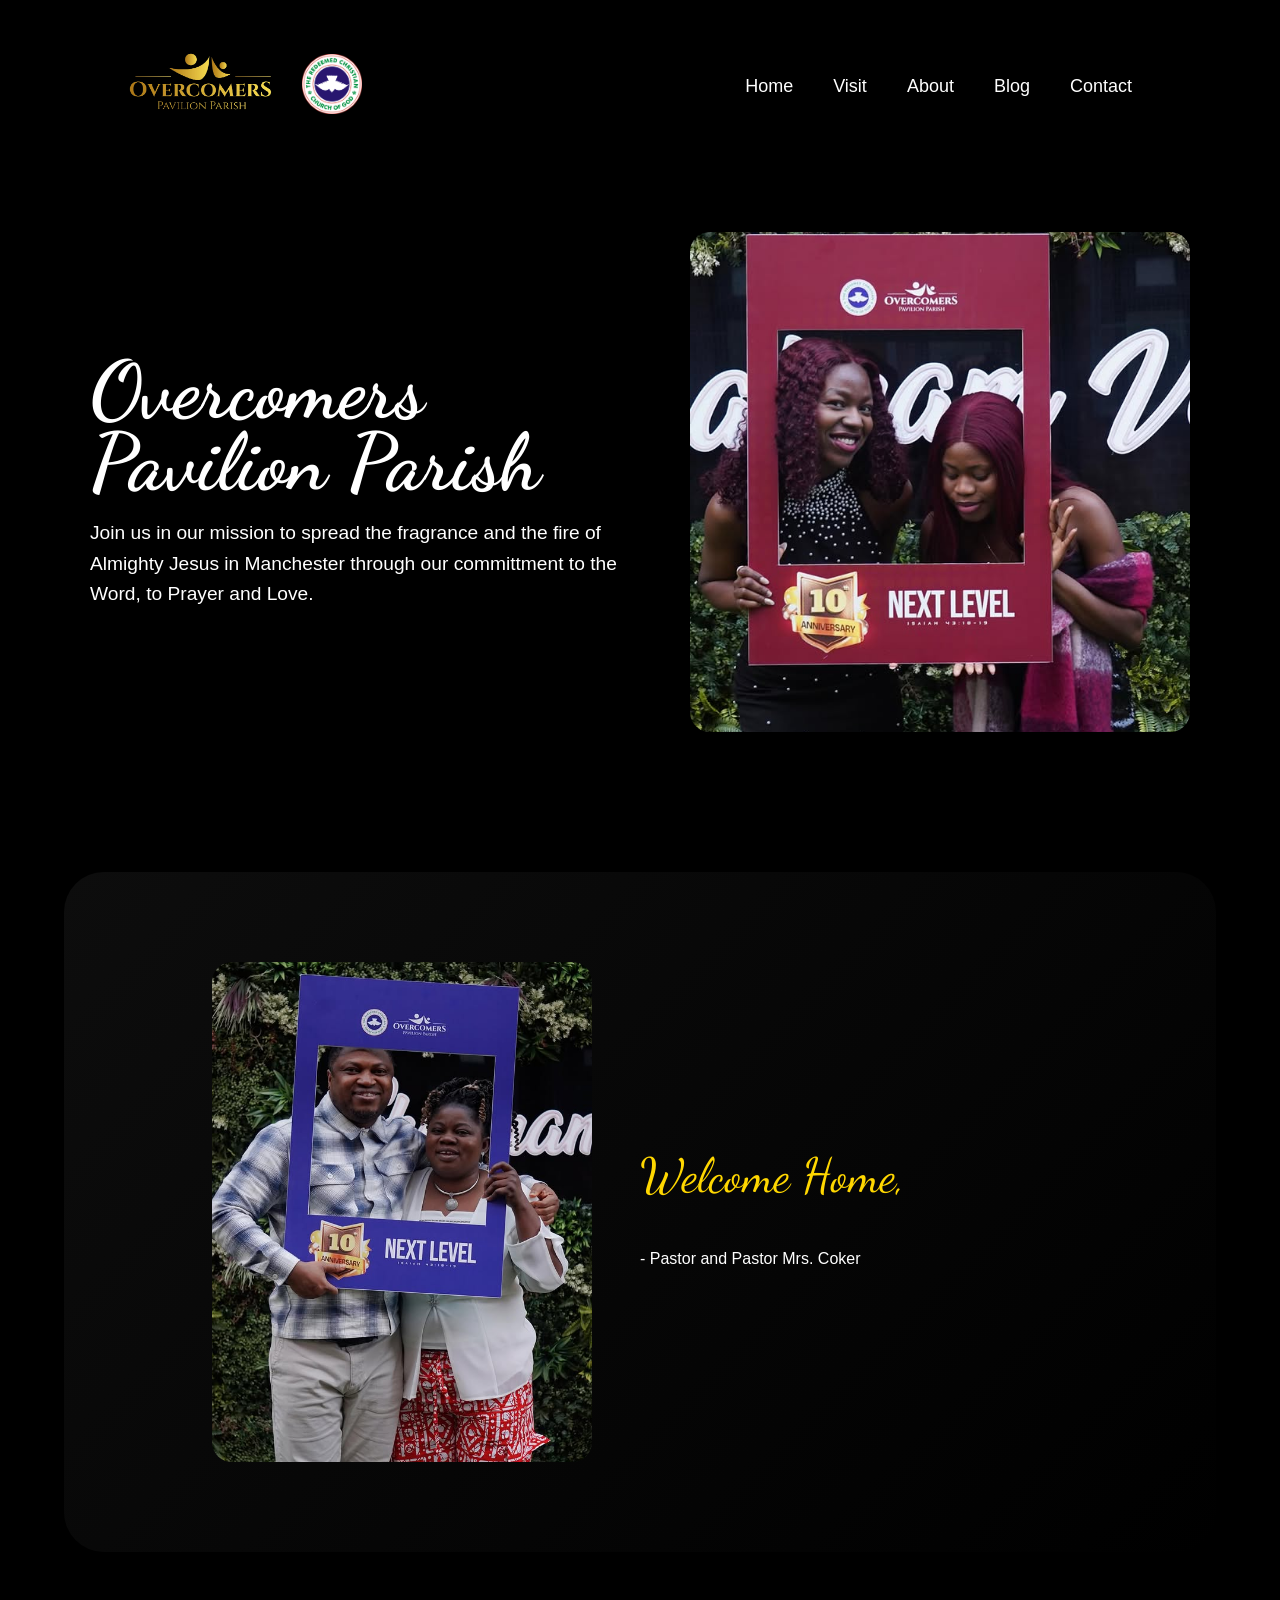
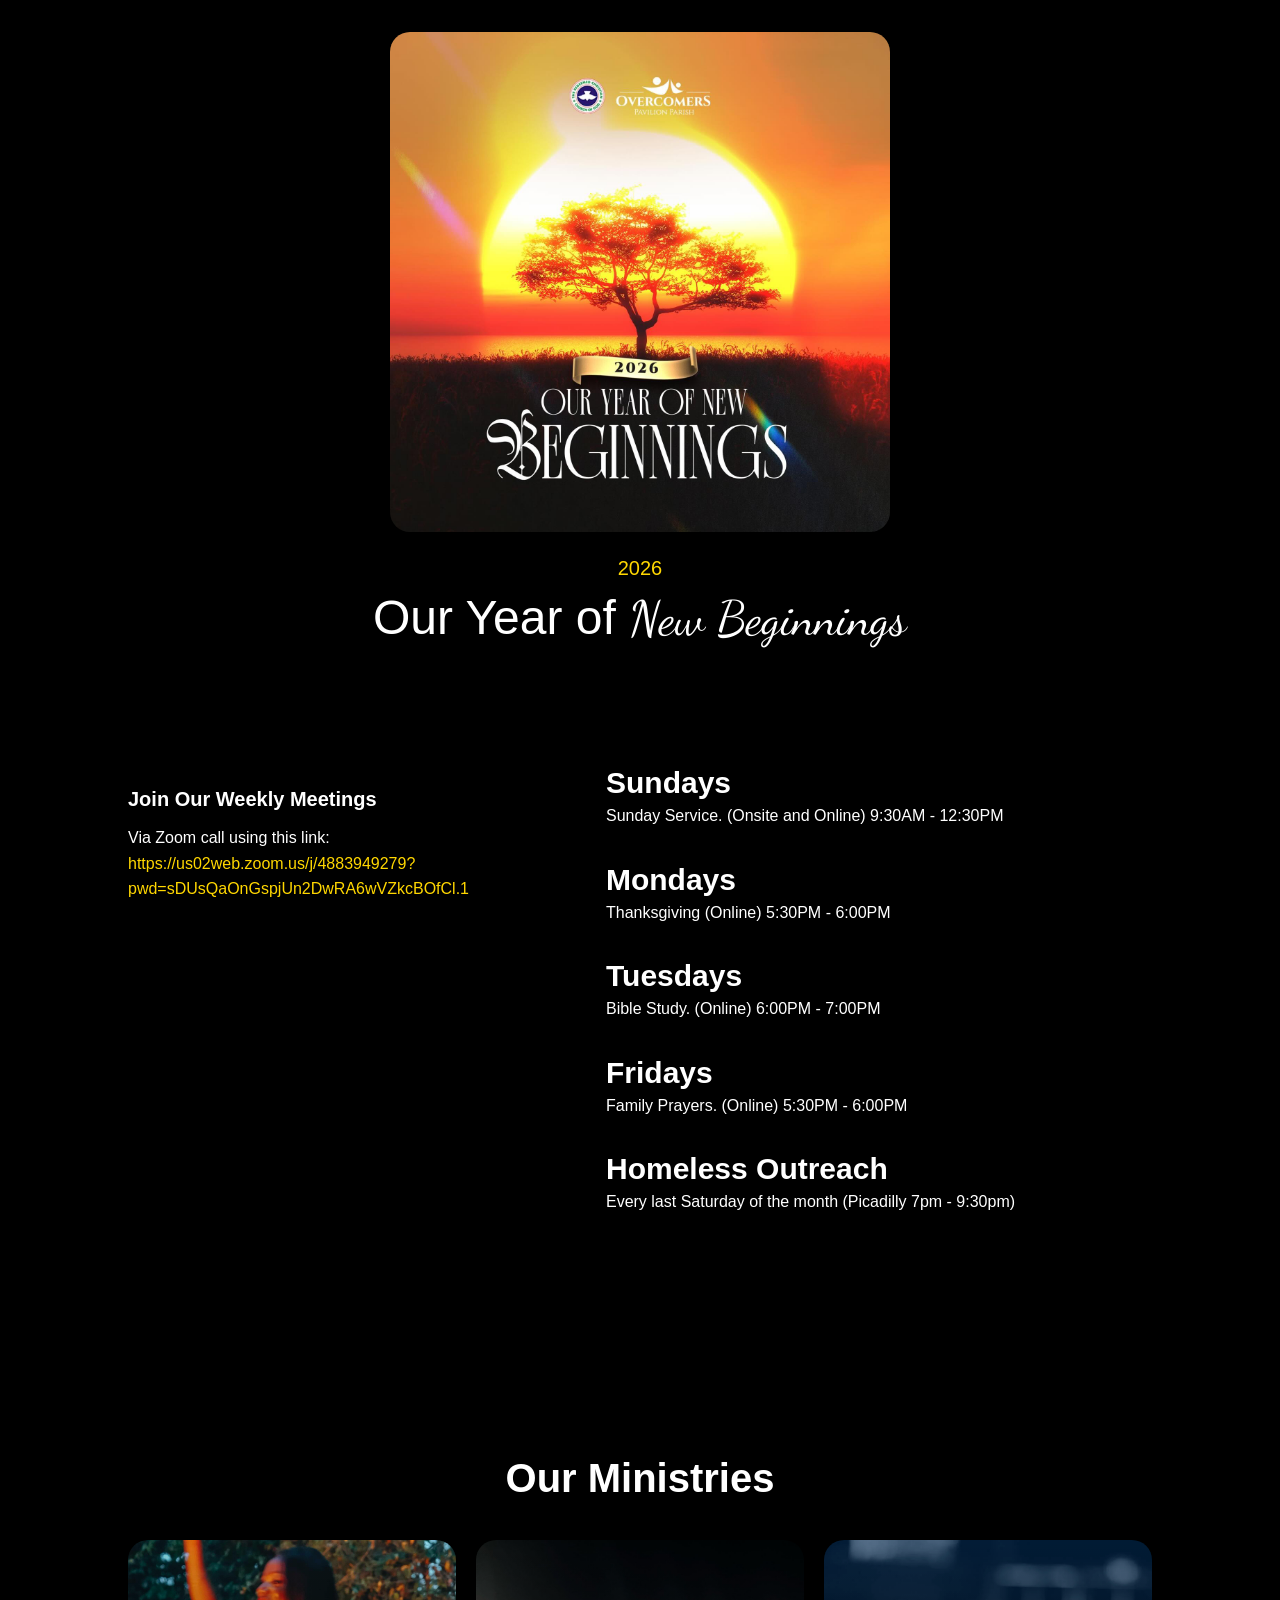
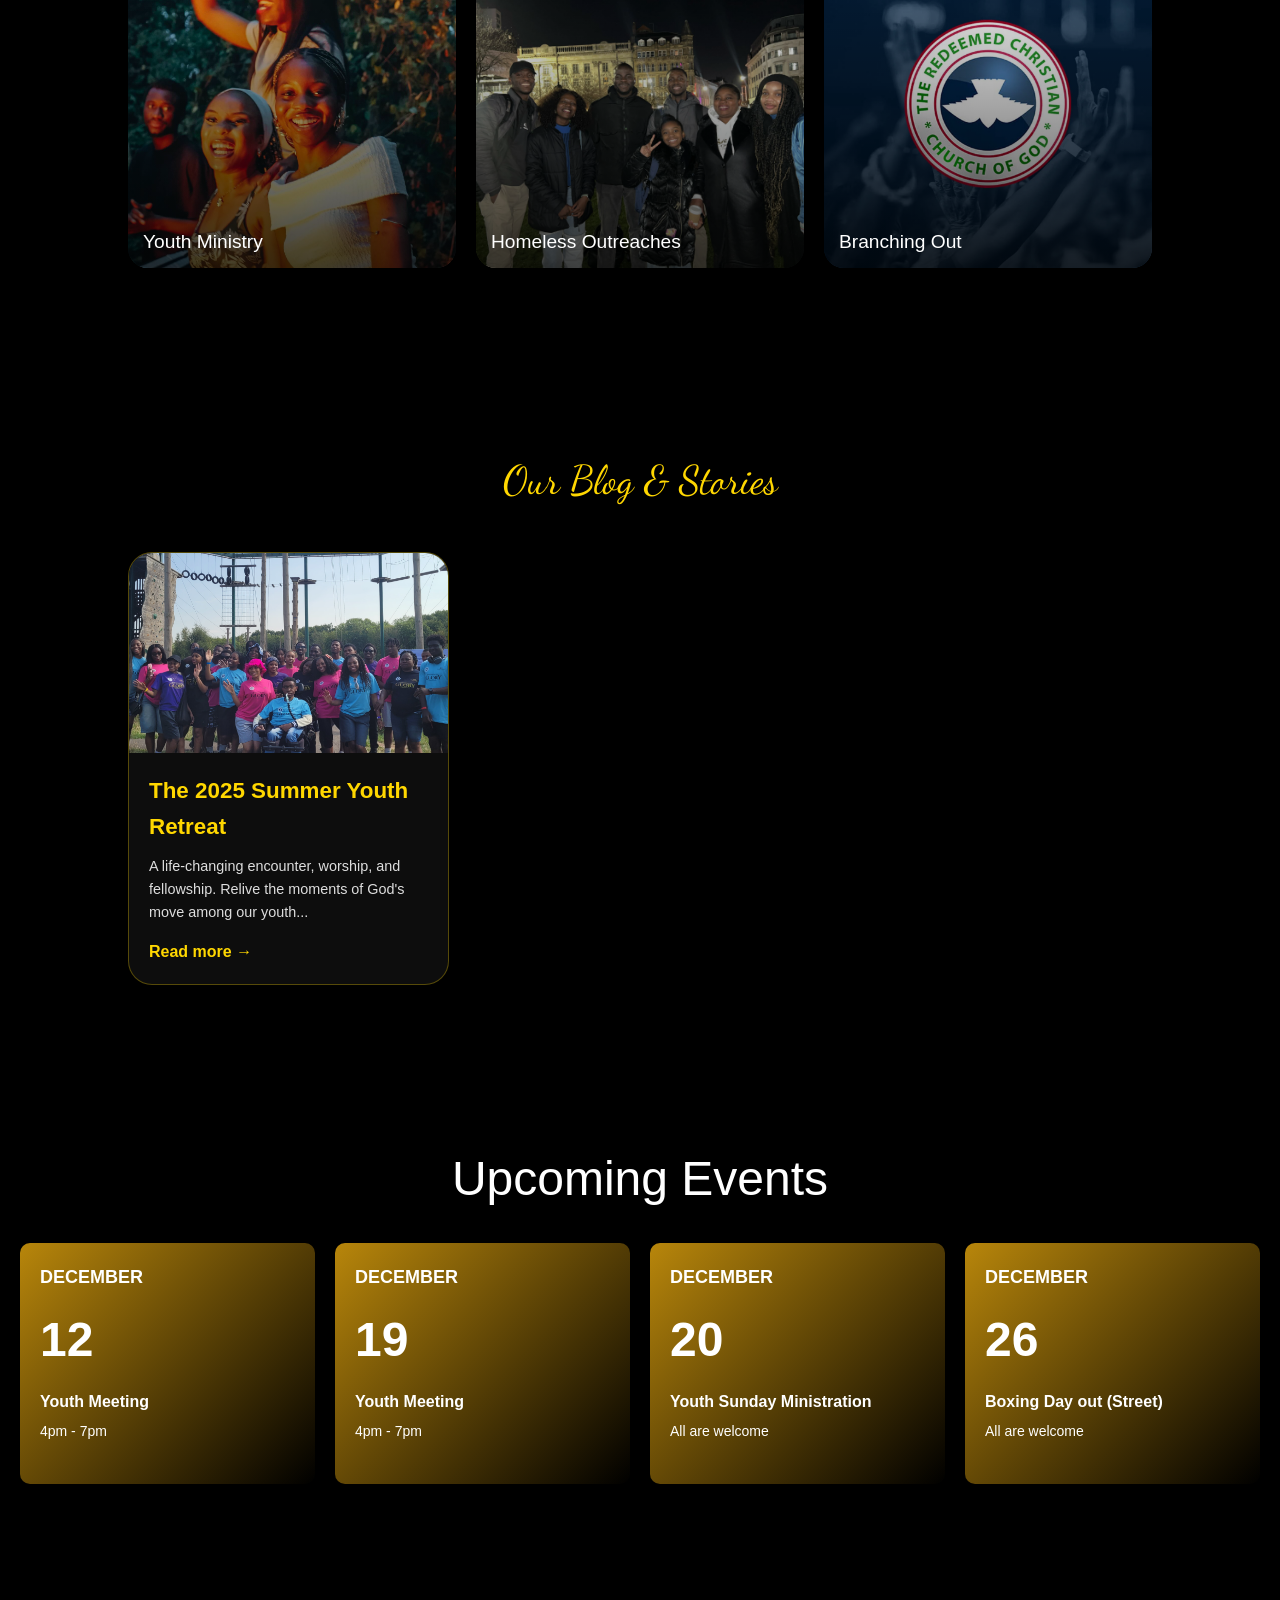
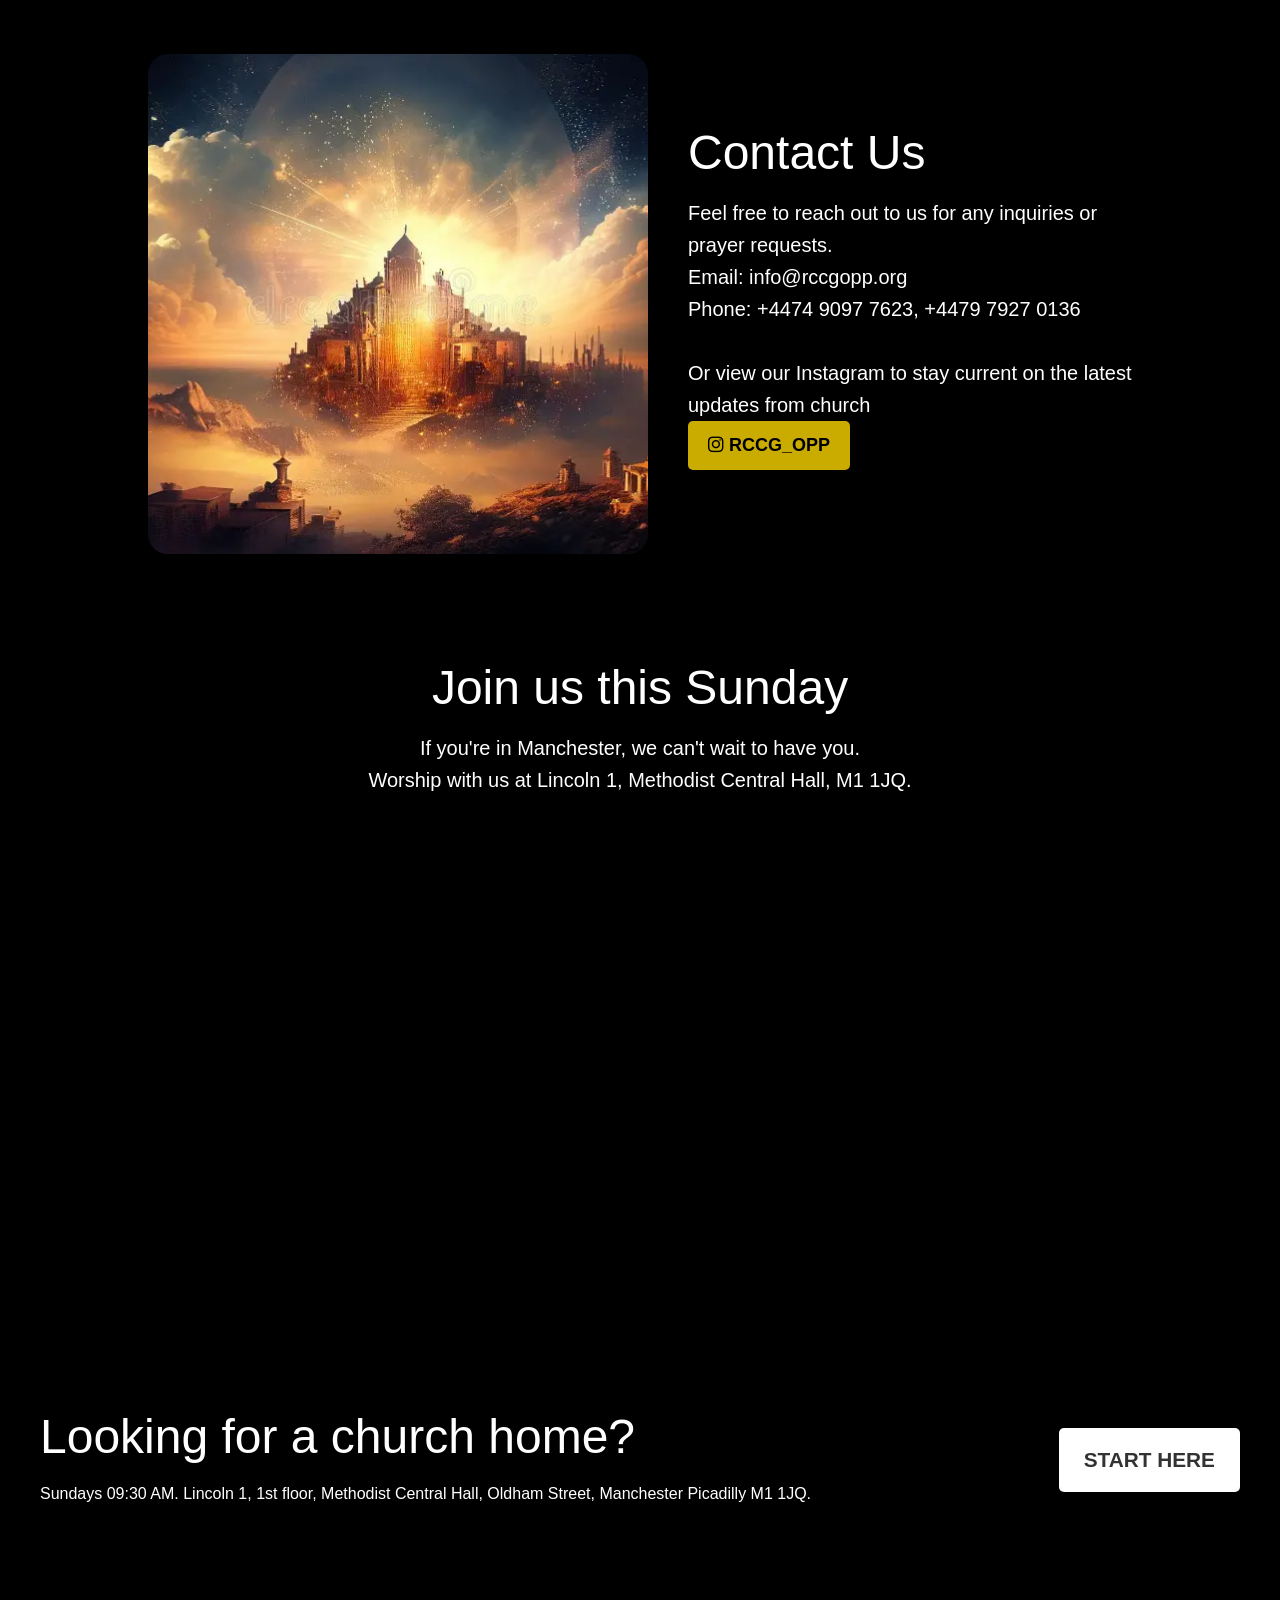
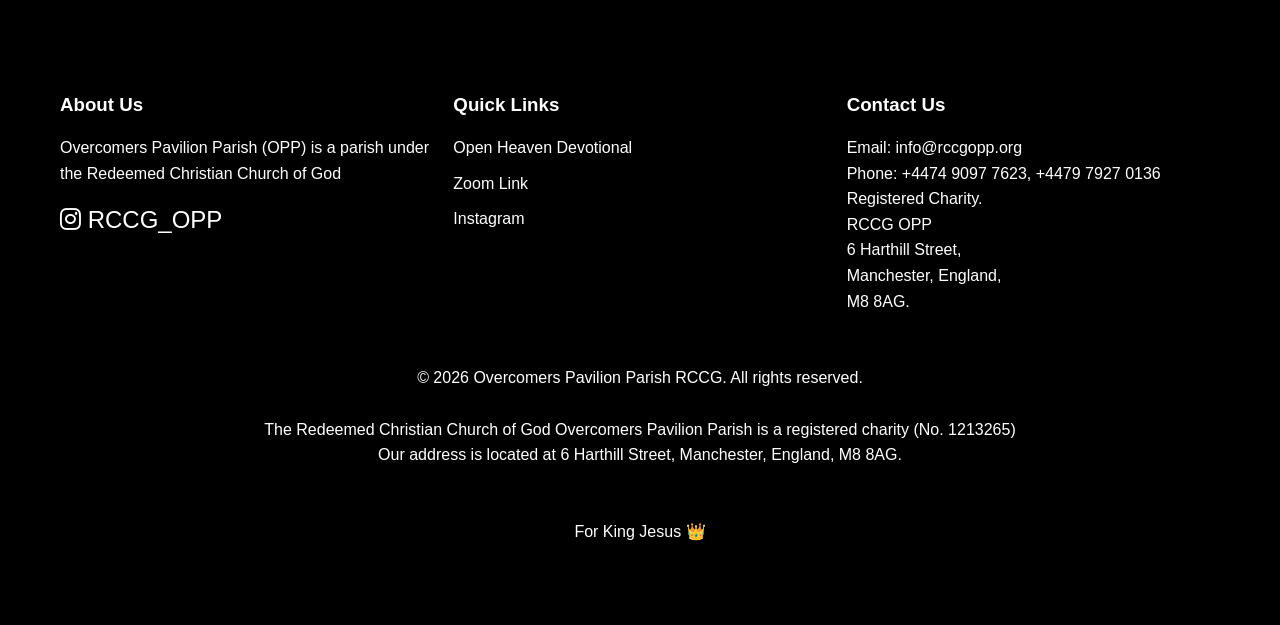
==== commit 60f25768: "fixes" ====
--- a/index.html
+++ b/index.html
@@ -5,396 +5,516 @@
     <meta name="viewport" content="width=device-width, initial-scale=1.0">
     <meta http-equiv="X-UA-Compatible" content="ie=edge">
     <title>Overcomers Pavilion Parish RCCG</title>
-    <link rel="stylesheet" href="style.css?v=2">
+    <link rel="stylesheet" href="style.css?v=3">
+    <!-- youth.css is kept but we don't need to override -->
     <link rel="stylesheet" href="youth.css?v=2">
-
-    <!-- meta code to refresh every 10 seconds -->
-    <!-- <meta http-equiv="refresh" content="5"> -->
-
-
     <link rel="stylesheet" href="https://cdnjs.cloudflare.com/ajax/libs/font-awesome/6.0.0-beta3/css/all.min.css">
-
     <link rel="preconnect" href="https://fonts.googleapis.com">
-    <link rel="preconnect" href="https://fonts.gstatic.com" crossorigin><div class="block-header2">
+    <link rel="preconnect" href="https://fonts.gstatic.com" crossorigin>
     <link href="https://fonts.googleapis.com/css2?family=Dancing+Script:wght@400..700&display=swap" rel="stylesheet">
-    
-
+    <style>
+        /* Modal Styles (new) */
+        .modal {
+            display: none;
+            position: fixed;
+            z-index: 10000;
+            left: 0;
+            top: 0;
+            width: 100%;
+            height: 100%;
+            overflow: auto;
+            background-color: rgba(0,0,0,0.85);
+            backdrop-filter: blur(5px);
+        }
+        .modal-content {
+            background: linear-gradient(135deg, #1a1a1a, #000);
+            margin: 8% auto;
+            padding: 30px;
+            border-radius: 30px;
+            width: 90%;
+            max-width: 700px;
+            color: #fff;
+            border: 1px solid gold;
+            box-shadow: 0 0 30px rgba(255,215,0,0.3);
+            position: relative;
+        }
+        .close-modal {
+            color: gold;
+            float: right;
+            font-size: 32px;
+            font-weight: bold;
+            cursor: pointer;
+            transition: 0.2s;
+        }
+        .close-modal:hover { color: #fff; }
+        .modal-title {
+            font-size: 2rem;
+            font-family: 'Dancing Script', cursive;
+            color: gold;
+            margin-bottom: 20px;
+        }
+        .outreach-dates-grid {
+            display: grid;
+            grid-template-columns: repeat(2,1fr);
+            gap: 8px;
+            background: rgba(0,0,0,0.5);
+            padding: 15px;
+            border-radius: 20px;
+            margin-top: 15px;
+        }
+        /* Blog Section */
+        .blog-grid {
+            display: grid;
+            grid-template-columns: repeat(auto-fill, minmax(280px, 1fr));
+            gap: 30px;
+            margin-top: 40px;
+            margin-bottom: 40px;
+        }
+        .blog-card {
+            background: rgba(255,255,255,0.05);
+            border-radius: 24px;
+            overflow: hidden;
+            transition: transform 0.3s, box-shadow 0.3s;
+            cursor: pointer;
+            border: 1px solid rgba(255,215,0,0.3);
+        }
+        .blog-card:hover {
+            transform: translateY(-8px);
+            box-shadow: 0 20px 30px rgba(0,0,0,0.5);
+            border-color: gold;
+        }
+        .blog-img {
+            height: 200px;
+            background-size: cover;
+            background-position: center;
+        }
+        .blog-info {
+            padding: 20px;
+        }
+        .blog-title {
+            font-size: 1.4rem;
+            font-weight: bold;
+            color: gold;
+            margin-bottom: 10px;
+        }
+        .blog-excerpt {
+            color: #ddd;
+            font-size: 0.9rem;
+        }
+        .read-more {
+            display: inline-block;
+            margin-top: 15px;
+            color: gold;
+            font-weight: bold;
+        }
+        .section-title {
+            font-size: 2.5rem;
+            text-align: center;
+            margin-bottom: 20px;
+            font-family: 'Dancing Script', cursive;
+            color: gold;
+        }
+        /* Keep original upcoming events style untouched */
+        .events-grid {
+            display: grid;
+            grid-template-columns: repeat(4, 1fr);
+            gap: 20px;
+            padding: 20px;
+        }
+        .event-box {
+            background-color: #f0f0f0;
+            background: linear-gradient(135deg, #b8860b, #000);
+            padding: 20px;
+            border-radius: 10px;
+            box-shadow: 0 4px 6px rgba(0, 0, 0, 0.1);
+            color: #fff;
+        }
+        .month {
+            font-size: 18px;
+            font-weight: bold;
+        }
+        .date {
+            font-size: 48px;
+            font-weight: bold;
+            margin: 10px 0;
+        }
+        .event-title {
+            font-size: 16px;
+            font-weight: bold;
+            margin-bottom: 5px;
+        }
+        .event-time, .event-location {
+            font-size: 14px;
+        }
+        @media (max-width: 700px) {
+            .modal-content { margin: 20% auto; width: 95%; padding: 20px; }
+            .blog-grid { grid-template-columns: 1fr; }
+            .events-grid { grid-template-columns: 1fr; }
+        }
+        .grid-item {
+            cursor: pointer;
+        }
+    </style>
 </head>
 <body>
-    
-    <style>
-        
-  .alert-banner {
-    background-color: #ffcc00;
-    color: #000;
-    font-weight: bold;
-    padding: 10px 0;
-    overflow: hidden;
-    white-space: nowrap;
-    position: fixed;
-    top: 0;
-    width: 100%;
-    z-index: 9999;
-    border-bottom: 2px solid #000;
-  }
-
-  .alert-track {
-    display: inline-block;
-    animation: scroll-left 10s linear infinite;
-  }
-
-  .alert-text {
-    display: inline-block;
-    padding-right: 50px; /* spacing between repeats */
-  }
-
-  @keyframes scroll-left {
-    0% {
-      transform: translateX(0);
+
+<nav>
+    <div class="nav-container">
+        <div class="logo">
+            <img src="logo-gold2.png" alt="Church Logo">
+            <img src="rccg-logo.png" style="width: 60px;margin-left: 20px;" alt="RCCG Logo">
+        </div>
+        <div class="nav-links" id="navLinks">
+            <ul>
+                <li><a href="#home">Home</a></li>
+                <li><a href="#visit">Visit</a></li>
+                <li><a href="#about">About</a></li>
+                <li><a href="#blog-section">Blog</a></li>
+                <li><a href="#contact">Contact</a></li>
+            </ul>
+        </div>
+        <a href="javascript:void(0);" class="nav-icon" onclick="toggleMenu()">&#9776;</a>
+    </div>
+</nav>
+
+<script>
+    function toggleMenu() {
+        var navLinks = document.getElementById("navLinks");
+        navLinks.style.display = navLinks.style.display === "block" ? "none" : "block";
     }
-    100% {
-      transform: translateX(-50%);
-    }
-  }
-    </style>
-   
-   <!--<a href="youth-trip"> -->
-   <!-- <div class="alert-banner">-->
-   <!--   <div class="alert-track">-->
-   <!--     <span class="alert-text">The 2025 Summer Youth Retreat is Live !!!</span>-->
-   <!--     <span class="alert-text">The 2025 Summer Youth Retreat is Live !!!</span>-->
-   <!--     <span class="alert-text">The 2025 Summer Youth Retreat is Live !!!</span>-->
-   <!--   </div>-->
-   <!-- </div>-->
-   <!-- </a>-->
-
-    
-    <nav>
-        <div class="nav-container">
-            <div class="logo">
-                <img src="logo-gold2.png" alt="Church Logo">
-                <img src="rccg-logo.png" style="width: 60px;margin-left: 20px;" alt="RCCG Logo">
-            </div>
-            <div class="nav-links" id="navLinks">
-                <ul>
-                    <li><a href="#home">Home</a></li>
-                    <li><a href="#visit">Visit</a></li>
-                    <li><a href="#about">About</a></li>
-                    <li><a href="#contact">Contact</a></li>
-                </ul>
-            </div>
-            <a href="javascript:void(0);" class="nav-icon" onclick="toggleMenu()">
-                &#9776;
-            </a>
-        </div>
-    </nav>
-
-    <script>
-        function toggleMenu() {
-            var navLinks = document.getElementById("navLinks");
-            if (navLinks.style.display === "block") {
-                navLinks.style.display = "none";
-            } else {
-                navLinks.style.display = "block";
-            }
-        }
-    </script>
-    
-    
-
-  <script>
-    const slides = document.querySelectorAll('.slide');
-    let current = 0;
-
-    function showSlide(index) {
-      slides.forEach((slide, i) => {
-        slide.classList.toggle('active', i === index);
-      });
-    }
-
-    setInterval(() => {
-      current = (current + 1) % slides.length;
-      showSlide(current);
-    }, 3000); // change slide every 3 seconds
-  </script>
-
-
-
-    <div class="uk-section uk-lr">
-        <div class="uk-lr-text">
-            <h1 class="uk-bigtext">Overcomers<br>Pavilion Parish</h1>
-            <div class="uk-smalltext">Join us in our mission to spread the fragrance and the fire of Almighty Jesus in Manchester through our committment to the Word, to Prayer and Love.</div>
-        </div>
-        <div class="uk-lr-image" style="background: url(group-selfie.jpg?v=2) center no-repeat;background-size: cover;">
-        </div>
-    </div>
-
-    
-    <section id="about" class="section fade-in">
-        <div class="pill-letter" style="background:linear-gradient(135deg, rgb(255,255,255,0.05), #000);box-shadow:0 0 20px rgb(0,0,0,0.5)">
-        <!--<div class="pill-letter" style="background:rgb(255,255,255,0.05)">-->
+</script>
+
+<!-- Hero Section -->
+<div class="uk-section uk-lr">
+    <div class="uk-lr-text">
+        <h1 class="uk-bigtext">Overcomers<br>Pavilion Parish</h1>
+        <div class="uk-smalltext">Join us in our mission to spread the fragrance and the fire of Almighty Jesus in Manchester through our committment to the Word, to Prayer and Love.</div>
+    </div>
+    <div class="uk-lr-image" style="background: url(group-selfie.jpg?v=2) center no-repeat;background-size: cover;"></div>
+</div>
+
+<!-- About Section -->
+<section id="about" class="section fade-in">
+    <div class="pill-letter" style="background:linear-gradient(135deg, rgb(255,255,255,0.05), #000);box-shadow:0 0 20px rgb(0,0,0,0.5)">
         <div class="pill-letter-pad">
             <div class="about-flex">
                 <div class="about-flex-left">
                     <div class="about-left-image" style="background: url(pastors.jpg) top center no-repeat;background-size: cover;"></div>
                 </div>
                 <div class="about-flex-right">
-                    <div class="block-header"  style="color:gold;font-family:'Dancing Script'">Welcome Home,</div>
-                    <p>Dearly beloved, In these last days, the bible says that wickedness will multiply, and the love of many will grow cold. We are called to be the voice of the voiceless and the hope of the hopeless. We are called to be the hands and feet of Jesus Christ.</p>
+                    <div class="block-header" style="color:gold;font-family:'Dancing Script'">Welcome Home,</div>
+                    <p></p>
                     <br>
-                    <br>
-
-                    <p>It is my sincere prayer and hope for you dear beloved, to seek the face of God and keep extra oil. We must repent and believe the gospel, and times of refreshing as the Word says, will come upon you. We are here to pray and do life with you as a family. We love you, and our Lord Jesus Christ loves you.</p>
-
-
-                    <br>
-                    <br>
-
-                    <p>Pastors Oluyemi & Aderike Coker. </p>
+                    <p>- Pastor and Pastor Mrs. Coker</p>
                 </div>
             </div>
         </div>
-        </div>
-    </section>
-
-    
-
-
-    <section id="home" class="section">
-        
-        <center>
+    </div>
+</section>
+
+<!-- Home / 2026 Theme -->
+<section id="home" class="section">
+    <center>
         <div class="block-image" style="background: url(2026.jpg) center no-repeat;background-size: cover;"></div>
-                
         <div class="block">
-                <div class="block-header2" style="color:gold">2026</div>
-                <div class="block-header">Our Year of <span style="font-family:'Dancing Script';">New Beginnings</span></div>
-        </div>
-        </center>
+            <div class="block-header2" style="color:gold">2026</div>
+            <div class="block-header">Our Year of <span style="font-family:'Dancing Script';">New Beginnings</span></div>
+        </div>
+    </center>
+</section>
+
+<!-- Weekly Meetings -->
+<section id="events" class="section" style="margin-top:-30px">
+    <div class="container meetings-container">
+        <div class="meetings-left">
+            <div class="block-header2"><b>Join Our Weekly Meetings</b></div>
+            <p>Via Zoom call using this link:</p>
+            <p><a href="https://us02web.zoom.us/j/4883949279?pwd=sDUsQaOnGspjUn2DwRA6wVZkcBOfCl.1" style="color:gold">https://us02web.zoom.us/j/4883949279?<br>pwd=sDUsQaOnGspjUn2DwRA6wVZkcBOfCl.1</a></p>
+        </div>
+        <div class="meetings-right">
+            <div class="meeting"><div class="meeting-day block-header">Sundays</div><div class="meeting-text">Sunday Service. (Onsite and Online) 9:30AM - 12:30PM</div></div>
+            <div class="meeting"><div class="meeting-day block-header">Mondays</div><div class="meeting-text">Thanksgiving (Online) 5:30PM - 6:00PM</div></div>
+            <div class="meeting"><div class="meeting-day block-header">Tuesdays</div><div class="meeting-text">Bible Study. (Online) 6:00PM - 7:00PM</div></div>
+            <div class="meeting"><div class="meeting-day block-header">Fridays</div><div class="meeting-text">Family Prayers. (Online) 5:30PM - 6:00PM</div></div>
+            <div class="meeting"><div class="meeting-day block-header">Homeless Outreach</div><div class="meeting-text">Every last Saturday of the month (Picadilly 7pm - 9:30pm)</div></div>
+        </div>
+    </div>
+</section>
+
+<!-- Ministries Section with MODALS (updated content) -->
+<section id="ministries" class="section">
+    <div class="container" style="display: block;">
+        <h2 style="text-align:center; font-size:2.5rem;">Our Ministries</h2>
+        <div class="grid3-container">
+            <div class="grid-item" style="background: url(youth2.png) center no-repeat;background-size: cover; cursor:pointer;" onclick="openModal('youthModal')">
+                <p>Youth Ministry</p>
+            </div>
+            <div class="grid-item" style="background: url(outreach.jpeg) center no-repeat;background-size: cover; cursor:pointer;" onclick="openModal('homelessModal')">
+                <p>Homeless Outreaches</p>
+            </div>
+            <div class="grid-item" style="background: url(branching.png) center no-repeat;background-size: cover; cursor:pointer;" onclick="openModal('branchingModal')">
+                <p>Branching Out</p>
+            </div>
+        </div>
+    </div>
+</section>
+
+<!-- MODALS -->
+<div id="youthModal" class="modal">
+    <div class="modal-content">
+        <span class="close-modal" onclick="closeModal('youthModal')">&times;</span>
+        <div class="modal-title">🔥 Youth Events</div>
+        <p>Every year, we gather together as youths on a retreat to immerse ourselves in the pursuit and presence of The Holy Spirit, to learn about Jesus and to be equipped to live the God-life.</p>
+        <p>We also play games and have fun. <strong>This year’s youth retreat is on the 10th - 14th of August.</strong> We also host 3 conferences every year called “Alone with God”. Come, taste and see that the Lord is good.</p>
+    </div>
+</div>
+<div id="homelessModal" class="modal">
+    <div class="modal-content">
+        <span class="close-modal" onclick="closeModal('homelessModal')">&times;</span>
+        <div class="modal-title">🤝 Homeless Outreaches</div>
+        <p>Every last Saturday of the month, the outreach team walks around Piccadilly handing out hot drinks and food to various homeless individuals on the street. Not only do we feed them, but we pray for them and spread the message of the gospel with them.</p>
+        <p><strong>Dates for 2026 Homeless Outreach:</strong></p>
+        <div class="outreach-dates-grid">
+            <span>📅 Jan 31</span> <span>📅 Feb 28</span> <span>📅 Mar 28</span> <span>📅 Apr 25</span>
+            <span>📅 May 30</span> <span>📅 Jun 27</span> <span>📅 Jul 25</span> <span>📅 Aug 29</span>
+            <span>📅 Sep 26</span> <span>📅 Oct 31</span> <span>📅 Nov 28</span> <span>📅 Dec 26</span>
+        </div>
+    </div>
+</div>
+<div id="branchingModal" class="modal">
+    <div class="modal-content">
+        <span class="close-modal" onclick="closeModal('branchingModal')">&times;</span>
+        <div class="modal-title">🌿 Branching Out</div>
+        <p>We are a small church with a large heart for Manchester. We know we are one slice of a major movement that God is doing around the city and across the country. We help each other in connecting with the larger projects in our parent church and our community. From logistics to “Festival of Life” events to volunteering in “Let’s Go A-Fishing”, we are committed to the work that God is doing through His servant, Pastor E. A. Adeboye.</p>
+    </div>
+</div>
+
+<script>
+    function openModal(id) { document.getElementById(id).style.display = "block"; }
+    function closeModal(id) { document.getElementById(id).style.display = "none"; }
+    window.onclick = function(e) { if(e.target.classList.contains('modal')) e.target.style.display = "none"; }
+</script>
+
+<!-- BLOG SECTION (new) -->
+<section id="blog-section" class="section">
+    <div class="container" style="display:block;">
+        <div class="section-title">Our Blog & Stories</div>
+        <div class="blog-grid">
+            <a href="youth-trip/">
+            <div class="blog-card">
+                <div class="blog-img" style="background-image: url('youth-trip-thumb.png');"></div>
+                <div class="blog-info">
+                    <div class="blog-title">The 2025 Summer Youth Retreat</div>
+                    <div class="blog-excerpt">A life-changing encounter, worship, and fellowship. Relive the moments of God's move among our youth...</div>
+                    <span class="read-more">Read more →</span>
+                </div>
+            </div>
+            </a>
             
-        <!--<div class="container">-->
-
-        <!--    <div class="block">-->
-        <!--    </div>-->
-        <!--</div>-->
-    </section>
-    
-
-
-    <!--  -->
-
-    <section id="events" class="section" style="margin-top:-30px">
-        <div class="container meetings-container">
+        </div>
+    </div>
+</section>
+
+<!-- DYNAMIC UPCOMING EVENTS - Keeping original style (event-box style unchanged) -->
+<section id="dynamic-upcoming" class="section">
+    <div style="max-width: 1400px; margin: auto;">
+        <div class="block-header" style="text-align: center;">Upcoming Events</div>
+        <div id="dynamicEventsGrid" class="events-grid">
+            <!-- dynamically injected event boxes with original design -->
+            <div style="text-align:center; grid-column: span 2;">Loading events...</div>
+        </div>
+    </div>
+</section>
+
+<!-- Contact Section -->
+<section id="contact" class="section">
+    <div class="container">
+        <div class="block">
+            <div class="block-image image1" style="background: url(contact.png?v=2) top center no-repeat;background-size: cover;"></div>
+        </div>
+        <div class="block">
+            <div class="block-header">Contact Us</div>
+            <div class="block-header2">
+                Feel free to reach out to us for any inquiries or prayer requests.
+                <p>Email: info@rccgopp.org</p>
+                <p>Phone: <a href="tel:+447490977623">+4474 9097 7623</a>, <a href="tel:+447979270136">+4479 7927 0136</a></p>
+                <br>
+                <p>Or view our Instagram to stay current on the latest updates from church</p>
+                <p><a target="_blank" href="https://instagram.com/rccg_opp"><div class="btn"><i class="fab fa-instagram"></i> RCCG_OPP</div></a></p>
+            </div>
+        </div>
+    </div>
+</section>
+
+<!-- Visit & Map -->
+<div style="width:100%;margin:auto;text-align: center;" id="visit">
+    <div class="block-header">Join us this Sunday</div>
+    <div class="block-header2">If you're in Manchester, we can't wait to have you. <p>Worship with us at Lincoln 1, Methodist Central Hall, M1 1JQ.</p></div>
+    <br><br>
+    <iframe src="https://www.google.com/maps/embed?pb=!1m18!1m12!1m3!1d2374.2244045169155!2d-2.238405973260068!3d53.48232012232909!2m3!1f0!2f0!3f0!3m2!1i1024!2i768!4f13.1!3m3!1m2!1s0x487bba7683115f49%3A0xe36d2103ec4860a2!2sMethodist%20Central%20Hall!5e0!3m2!1sen!2suk!4v1728764170011!5m2!1sen!2suk" width="100%" height="450" style="border:0;" allowfullscreen=""></iframe>
+</div>
+
+<!-- CTA Banner -->
+<div class="pill-wide" style="margin-top: -5px;">
+    <div class="pill-wide-max-width">
+        <div><div class="block-header">Looking for a church home?</div><p>Sundays 09:30 AM. Lincoln 1, 1st floor, Methodist Central Hall, Oldham Street, Manchester Picadilly M1 1JQ.</p></div>
+        <div><a href="https://wa.me/447726705303"><div class="rounded-button">START HERE</div></a></div>
+    </div>
+</div>
+
+<!-- Footer -->
+<div class="footer">
+    <div class="footer-container">
+        <div class="footer-content">
+            <div class="footer-section about">
+                <h3>About Us</h3>
+                <p>Overcomers Pavilion Parish (OPP) is a parish under the Redeemed Christian Church of God</p>
+                <div class="social-media">
+                    <a href="https://www.instagram.com/rccg_opp/" target="_blank" class="social-icon"><i class="fab fa-instagram"></i> RCCG_OPP</a>
+                </div>
+            </div>
+            <div class="footer-section links">
+                <h3>Quick Links</h3>
+                <ul>
+                    <li><a href="#">Open Heaven Devotional</a></li>
+                    <li><a href="#">Zoom Link</a></li>
+                    <li><a href="#">Instagram</a></li>
+                </ul>
+            </div>
+            <div class="footer-section contact">
+                <h3>Contact Us</h3>
+                <p>Email: info@rccgopp.org</p>
+                <p>Phone: <a href="tel:+447490977623">+4474 9097 7623</a>, <a href="tel:+447979270136">+4479 7927 0136</a></p>
+                <p>Registered Charity. <br> RCCG OPP<br> 6 Harthill Street, <br>Manchester, England,<br> M8 8AG.</p>
+            </div>
+        </div>
+        <center style="text-align: center;">
+            <br><br>
+            <p>&copy; 2026 Overcomers Pavilion Parish RCCG. All rights reserved.</p>
+            <br>
+            <p>The Redeemed Christian Church of God Overcomers Pavilion Parish is a registered charity (No. 1213265)</p>
+            <p>Our address is located at 6 Harthill Street, Manchester, England, M8 8AG.</p>
             
-            <div class="meetings-left">
-                <div class="block-header2"><b>Join Our Weekly Meetings</b></div>
-                <p>Via Zoom call using this link:</p>
-                <p><a href="https://us02web.zoom.us/j/4883949279?pwd=sDUsQaOnGspjUn2DwRA6wVZkcBOfCl.1" style="color:gold">
-                    https://us02web.zoom.us/j/4883949279?<br>pwd=sDUsQaOnGspjUn2DwRA6wVZkcBOfCl.1
-
-                </a>
-                </p>
-                
-            </div>
-            
-            <div class="meetings-right">
-                <div class="meeting">
-                    <div class="meeting-day block-header">Sundays</div>
-                    <div class="meeting-text">Sunday Service. (Onsite and Online) 9:30AM - 12:30PM</div>
-                </div>
-                <div class="meeting">
-                    <div class="meeting-day block-header">Mondays</div>
-                    <div class="meeting-text">Thanksgiving (Online) 5:30PM - 6:00PM</div>
-                </div>
-                <div class="meeting">
-                    <div class="meeting-day block-header">Tuesdays</div>
-                    <div class="meeting-text">Bible Study. (Online) 6:00PM - 7:00PM</div>
-                </div>
-                <div class="meeting">
-                    <div class="meeting-day block-header">Fridays</div>
-                    <div class="meeting-text">Family Prayers. (Online) 5:30PM - 6:00PM</div>
-                </div>
-                <div class="meeting">
-                    <div class="meeting-day block-header">Homeless Outreach</div>
-                    <div class="meeting-text">Every last Saturday of the month (Picadilly 7pm - 9:30pm)</div>
-                </div>
-            </div>
-    </section>
-
-    <!--  -->
-        
-    <section id="ministries" class="section">
-        <div class="container" style="display: block;">
-            <h2>Our Ministries</h2>
-
-            <div class="grid3-container">
-                <div class="grid-item" style="background: url(youth.jpg) center no-repeat;background-size: cover;">
-                    <p>Youth Ministry</p>
-                </div>
-                <div class="grid-item" style="background: url(children.jpg?v=2) center no-repeat;background-size: cover;">
-                    <p>Children's Ministry</p>
-                </div>
-                <div class="grid-item" style="background: url(house-fellowship.jpg) center no-repeat;background-size: cover;">
-                    <p>House Fellowship</p>
-                </div>
-            </div>
-
-        </div>
-
-    </section>
-
-    
-    
-    
-    <div style="max-width: 800px;margin: auto;">
-        
-    <div class="block-header" style="text-align: center;">Upcoming Events</div>
-
-    <div class="events-grid">
-        
-        <div class="event-box">
-            <div class="month">DECEMBER</div>
-            <div class="date">27</div>
-            <div class="event-title">Church Anniversary Worship Night</div>
-            <div class="event-time">1pm-5pm</div>
-            <div class="event-location">Methodist Central Hall, Manchester Picadilly</div>
-        </div>
-        
-        <div class="event-box">
-            <div class="month">DECEMBER</div>
-            <div class="date">28</div>
-            <div class="event-title">Church Anniversary Service</div>
-            <div class="event-time">10:am</div>
-            <div class="event-location">Methodist Central Hall, Manchester Picadilly</div>
-        </div>
-        
-        
-        
-    </div>
-    </div>
-
-    
-    <!--  -->
-
-    <section id="contact" class="section">
-        <div class="container">
-            <div class="block">
-                <div class="block-image image1" style="background: url(contact.png?v=2) top center no-repeat;background-size: cover;"></div>
-            </div>
-            <div class="block">
-                <div class="block-header">Contact Us</div>
-                <div class="block-header2">
-                    Feel free to reach out to us for any inquiries or prayer requests.
-                    <p>Email: info@rccgopp.org</p>
-                    <p>Phone: <a href="+447490977623">+4474 9097 7623</a>, <a href="tel:+447979270136">+4479 7927 0136</a></p>
-                    
-                    <br>
-                    <p>Or view our Instagram to stay current on the latest updates from church</p>
-                    <br>
-                    <p><a target="_blank" href="https://instagram.com/rccg_opp"><div class="btn"><i class="fab fa-instagram"></i> RCCG_OPP</div></a></p>
-                </div>
-
-            </div>
-        </div>
-    </section>
-    
-
-    <br>
-    <br>
-    <br>
-    <br>
-
-
-    <div style="width:100%;margin:auto;text-align: center;" id="visit">
-        
-        <div class="block-header">Join us this Sunday</div>
-        <div class="block-header2">If you're in Manchester, we can't wait to have you. <p>Worship with us at Lincoln 1, Methodist Central Hall, M1 1JQ.</p></div>
-
-        <br>
-        <br>
-    
-    <iframe src="https://www.google.com/maps/embed?pb=!1m18!1m12!1m3!1d2374.2244045169155!2d-2.238405973260068!3d53.48232012232909!2m3!1f0!2f0!3f0!3m2!1i1024!2i768!4f13.1!3m3!1m2!1s0x487bba7683115f49%3A0xe36d2103ec4860a2!2sMethodist%20Central%20Hall!5e0!3m2!1sen!2suk!4v1728764170011!5m2!1sen!2suk" width="100%" height="450" style="border:0;" allowfullscreen="" loading="" referrerpolicy="no-referrer-when-downgrade"></iframe>
-
-    </div>
-
-
-    <div class="pill-wide" style="margin-top: -5px;">
-        <div class="pill-wide-max-width">
-            <div>
-                <div class="block-header">Looking for a church home?</div>
-                <p>Sundays 09:30 AM. Lincoln 1, 1st floor, Methodist Central Hall, Oldham Street, Manchester Picadilly M1 1JQ.</p>
-            </div>
-            <div>
-                <a href="https://wa.me/447726705303"><div class="rounded-button">START HERE</div></a>
-            </div>
-        </div>
-    </div>
-
-
-    <div class="footer">
-
-
-        <div class="footer-container">
-            <div class="footer-content">
-                <div class="footer-section about">
-                    <h3>About Us</h3>
-                    <p>Overcomers Pavilion Parish (OPP) is a parish under the Redeemed Christian Church of God</p>
-                    <p></p>
-                    <div class="social-media">
-                        <!-- <a href="#" class="social-icon"><i class="fab fa-facebook-f"></i></a> -->
-                        <!-- <a href="#" class="social-icon"><i class="fab fa-twitter"></i></a> -->
-                        <a href="https://www.instagram.com/rccg_opp/" target="_blank" class="social-icon"><i class="fab fa-instagram"></i> RCCG_OPP</a>
-                        <a href="#" class="social-icon"><i class="fab fa-zoom"></i></a>
-                        <!-- <a href="#" class="social-icon"><i class="fab fa-linkedin-in"></i></a> -->
-                    </div>
-                </div>
-                <div class="footer-section links">
-                    <h3>Quick Links</h3>
-                    <ul>
-                        <li><a href="#">Open Heaven Devotional</a></li>
-                        <li><a href="#">Zoom Link</a></li>
-                        <li><a href="#">Instagram</a></li>
-                    </ul>
-                </div>
-                <div class="footer-section contact">
-                    <h3>Contact Us</h3>
-                    <p>Email: info@rccgopp.org</p>
-                    <p>Phone: <a href="+447490977623">+4474 9097 7623</a>, <a href="tel:+447979270136">+4479 7927 0136</a></p>
-                    <p>Registered Charity. <br> RCCG OPP<br> 6 Harthill Street, <br>Manchester, England,<br> M8 8AG.</p>
-                </div>
-            </div>
-            <!-- <div class="footer-bottom">OPP is a registered non-profit RN0000000 under the laws of the United Kingdom</div> -->
-        </div>
-
-        
-        <center style="text-align: center;">
-
-        
-        
-        <br>
-        <br>au
-        <br>
-        <br>
-        
-            <p>&copy; 2026 Overcomers Pavilion Parish RCCG. All rights reserved.</p>
+            <br>
+            <br>
             For King Jesus 👑
         </center>
     </div>
-    
-    <script>
-        // Function to handle elements as they scroll into view
-        const observer = new IntersectionObserver((entries) => {
-            entries.forEach((entry) => {
-                if (entry.isIntersecting) {
-                    entry.target.classList.add('visible');
-                }
-            });
+</div>
+
+<script>
+    // ---- FULL YEAR JSON DATA (based on provided calendar) ----
+    const fullEventsList = [
+        { month: "JANUARY", day: 10, title: "Youth Meeting", time: "", location: "", rawDate: "2026-01-10" },
+        { month: "JANUARY", day: 17, title: "Youth Meeting / Alone with God (Q1)", time: "", location: "", rawDate: "2026-01-17" },
+        { month: "JANUARY", day: 18, title: "Youth Sunday Ministration", time: "", location: "", rawDate: "2026-01-18" },
+        { month: "JANUARY", day: 24, title: "Homeless outreach/Evangelism", time: "", location: "", rawDate: "2026-01-24" },
+        { month: "FEBRUARY", day: 14, title: "Valentine’s Youth Outing", time: "", location: "RCCG UK EVANGELISM WORKSHOP", rawDate: "2026-02-14" },
+        { month: "FEBRUARY", day: 15, title: "Youth Sunday Ministration", time: "", location: "", rawDate: "2026-02-15" },
+        { month: "FEBRUARY", day: 21, title: "Youth Meeting", time: "", location: "", rawDate: "2026-02-21" },
+        { month: "FEBRUARY", day: 28, title: "Homeless outreach/Evangelism", time: "", location: "", rawDate: "2026-02-28" },
+        { month: "MARCH", day: 8, title: "INTERNATIONAL WOMEN’S DAY", time: "", location: "", rawDate: "2026-03-08" },
+        { month: "MARCH", day: 14, title: "Youth Meeting", time: "", location: "", rawDate: "2026-03-14" },
+        { month: "MARCH", day: 15, title: "Youth Sunday Ministration", time: "", location: "Mother’s Day", rawDate: "2026-03-15" },
+        { month: "MARCH", day: 21, title: "Youth Meeting / Alone with God (Q2)", time: "", location: "", rawDate: "2026-03-21" },
+        { month: "MARCH", day: 28, title: "Homeless outreach/Evangelism", time: "", location: "CONTINENTAL EVANGELISM CONFERENCE (ONLINE)", rawDate: "2026-03-28" },
+        { month: "APRIL", day: 3, title: "Good Friday", time: "", location: "CONTINENTAL LET’S-GO-A-FISHING", rawDate: "2026-04-03" },
+        { month: "APRIL", day: 5, title: "Easter Sunday", time: "", location: "CONTINENTAL LET’S-GO-A-FISHING", rawDate: "2026-04-05" },
+        { month: "APRIL", day: 6, title: "Easter Monday", time: "All Day", location: "CONTINENTAL LET’S-GO-A-FISHING", rawDate: "2026-04-06" },
+        { month: "APRIL", day: 8, title: "CONTINENTAL WORKERS’ RALLY WITH THE GENERAL OVERSEER", time: "All Day", location: "RCCG HQ", rawDate: "2026-04-08" },
+        { month: "APRIL", day: 10, title: "FESTIVAL OF LIFE, LONDON", time: "5pm - 3am Saturday", location: "", rawDate: "2026-04-10" },
+        { month: "APRIL", day: 11, title: "Youth Meeting", time: "4pm - 7pm", location: "", rawDate: "2026-04-11" },
+        { month: "APRIL", day: 18, title: "Youth Meeting", time: "4pm - 7pm", location: "", rawDate: "2026-04-18" },
+        { month: "APRIL", day: 19, title: "Youth Sunday Ministration", time: "", location: "", rawDate: "2026-04-19" },
+        { month: "APRIL", day: 25, title: "Homeless outreach/Evangelism", time: "7pm - 9:30pm", location: "Picadilly", rawDate: "2026-04-25" },
+        { month: "MAY", day: 9, title: "Youth Meeting", time: "4pm - 7pm", location: "", rawDate: "2026-05-09" },
+        { month: "MAY", day: 16, title: "Youth Meeting / Alone with God (Q3)", time: "9am - 4pm", location: "Methodist Hall, Picadilly", rawDate: "2026-05-16" },
+        { month: "MAY", day: 17, title: "Youth Sunday Ministration", time: "9:30am - 1pm", location: "", rawDate: "2026-05-17" },
+        { month: "MAY", day: 25, title: "RCCG UK CHILDREN’S WEEK / EVANGELISM WEEK", time: "All Day", location: "", rawDate: "2026-05-25" },
+        { month: "MAY", day: 31, title: "CHILDREN’S SUNDAY / Evangelism Sunday", time: "All Day", location: "", rawDate: "2026-05-31" },
+        { month: "JUNE", day: 13, title: "Youth Meeting", time: "4pm - 7pm", location: "", rawDate: "2026-06-13" },
+        { month: "JUNE", day: 20, title: "Homeless Outreach/Evangelism", time: "", location: "", rawDate: "2026-06-20" },
+        { month: "JUNE", day: 21, title: "Youth Sunday Ministration", time: "", location: "", rawDate: "2026-06-21" },
+        { month: "JUNE", day: 27, title: "Youth Meeting", time: "4pm - 7pm", location: "", rawDate: "2026-06-27" },
+        { month: "JULY", day: 2, title: "PASTORS’ APPRECIATION WEEK", time: "", location: "", rawDate: "2026-07-02" },
+        { month: "JULY", day: 11, title: "Youth Meeting", time: "4pm - 7pm", location: "", rawDate: "2026-07-11" },
+        { month: "JULY", day: 18, title: "Homeless outreach/Evangelism", time: "", location: "", rawDate: "2026-07-18" },
+        { month: "JULY", day: 19, title: "Youth Sunday Ministration", time: "", location: "", rawDate: "2026-07-19" },
+        { month: "JULY", day: 25, title: "Youth Meeting", time: "4pm - 7pm", location: "", rawDate: "2026-07-25" },
+        { month: "AUGUST", day: 3, title: "Annual Convention", time: "", location: "", rawDate: "2026-08-03" },
+        { month: "AUGUST", day: 10, title: "Youth Retreat Begins", time: "All Day", location: "Kidderminster", rawDate: "2026-08-10" },
+        { month: "AUGUST", day: 11, title: "Youth Retreat", time: "", location: "", rawDate: "2026-08-11" },
+        { month: "AUGUST", day: 12, title: "Youth Retreat", time: "", location: "", rawDate: "2026-08-12" },
+        { month: "AUGUST", day: 13, title: "Youth Retreat", time: "", location: "", rawDate: "2026-08-13" },
+        { month: "AUGUST", day: 14, title: "Youth Retreat Ends", time: "", location: "", rawDate: "2026-08-14" },
+        { month: "AUGUST", day: 16, title: "Thanksgiving Sunday", time: "", location: "", rawDate: "2026-08-16" },
+        { month: "AUGUST", day: 22, title: "Homeless outreach/Evangelism", time: "", location: "", rawDate: "2026-08-22" },
+        { month: "AUGUST", day: 29, title: "Youth Meeting / Outing", time: "", location: "", rawDate: "2026-08-29" },
+        { month: "SEPTEMBER", day: 12, title: "Youth Meeting", time: "", location: "", rawDate: "2026-09-12" },
+        { month: "SEPTEMBER", day: 19, title: "Seminar and Training", time: "", location: "", rawDate: "2026-09-19" },
+        { month: "SEPTEMBER", day: 20, title: "Youth Sunday Ministration", time: "", location: "", rawDate: "2026-09-20" },
+        { month: "SEPTEMBER", day: 27, title: "Homeless outreach/Evangelism", time: "", location: "", rawDate: "2026-09-27" },
+        { month: "OCTOBER", day: 10, title: "Youth Meeting", time: "4pm - 7pm", location: "", rawDate: "2026-10-10" },
+        { month: "OCTOBER", day: 17, title: "Youth Meeting / Alone with God (Q4)", time: "", location: "", rawDate: "2026-10-17" },
+        { month: "OCTOBER", day: 18, title: "Youth Sunday Ministration", time: "", location: "", rawDate: "2026-10-18" },
+        { month: "OCTOBER", day: 24, title: "Homeless Outreach/Evangelism", time: "", location: "", rawDate: "2026-10-24" },
+        { month: "OCTOBER", day: 31, title: "Youth Meeting", time: "4pm - 7pm", location: "CONTINENTAL EVANGELISM Outreach (STREET EVANGELISM)", rawDate: "2026-10-31" },
+        { month: "NOVEMBER", day: 14, title: "Youth Meeting", time: "4pm - 7pm", location: "", rawDate: "2026-11-14" },
+        { month: "NOVEMBER", day: 15, title: "Youth Sunday Ministration", time: "", location: "", rawDate: "2026-11-15" },
+        { month: "NOVEMBER", day: 21, title: "Youth Meeting", time: "4pm - 7pm", location: "", rawDate: "2026-11-21" },
+        { month: "NOVEMBER", day: 28, title: "Homeless Outreach / Evangelism", time: "", location: "", rawDate: "2026-11-28" },
+        { month: "DECEMBER", day: 12, title: "Youth Meeting", time: "4pm - 7pm", location: "", rawDate: "2026-12-12" },
+        { month: "DECEMBER", day: 19, title: "Youth Meeting", time: "4pm - 7pm", location: "", rawDate: "2026-12-19" },
+        { month: "DECEMBER", day: 20, title: "Youth Sunday Ministration", time: "", location: "", rawDate: "2026-12-20" },
+        { month: "DECEMBER", day: 26, title: "Boxing Day out (Street)", time: "", location: "", rawDate: "2026-12-26" }
+    ];
+
+    // Get today's date (start of day)
+    const todayDate = new Date();
+    todayDate.setHours(0,0,0,0);
+
+    // Filter upcoming events (rawDate >= today)
+    const upcomingEvents = fullEventsList.filter(ev => {
+        const evDate = new Date(ev.rawDate);
+        return evDate >= todayDate;
+    }).sort((a,b) => new Date(a.rawDate) - new Date(b.rawDate));
+
+    // Take first 4
+    const next4Events = upcomingEvents.slice(0,8);
+
+    // Render into .events-grid while preserving original styling (event-box)
+    const gridContainer = document.getElementById("dynamicEventsGrid");
+    if (next4Events.length === 0) {
+        gridContainer.innerHTML = `<div class="event-box" style="grid-column: span 2; text-align:center;">No upcoming events at this time. Check back soon!</div>`;
+    } else {
+        let boxesHTML = "";
+        next4Events.forEach(ev => {
+            // Format month and day display
+            const monthUpper = ev.month;
+            const dayNum = ev.day;
+            // title + optional location note
+            let locationText = ev.location ? ev.location : "";
+            boxesHTML += `
+                <div class="event-box">
+                    <div class="month">${monthUpper}</div>
+                    <div class="date">${dayNum}</div>
+                    <div class="event-title">${ev.title}</div>
+                    <div class="event-time">${ev.time || "All are welcome"}</div>
+                    ${locationText ? `<div class="event-location">${locationText}</div>` : `<div class="event-location"> </div>`}
+                </div>
+            `;
         });
-    
-        // Target all elements with the 'fade-in' class
-        const fadeInElements = document.querySelectorAll('.fade-in');
-        fadeInElements.forEach((el) => observer.observe(el));
-    </script>
-
+        gridContainer.innerHTML = boxesHTML;
+    }
+</script>
+
+<!-- Fade-in observer -->
+<script>
+    const observer = new IntersectionObserver((entries) => {
+        entries.forEach(entry => { if(entry.isIntersecting) entry.target.classList.add('visible'); });
+    });
+    document.querySelectorAll('.fade-in').forEach(el => observer.observe(el));
+</script>
 
 </body>
-</html>
+</html>
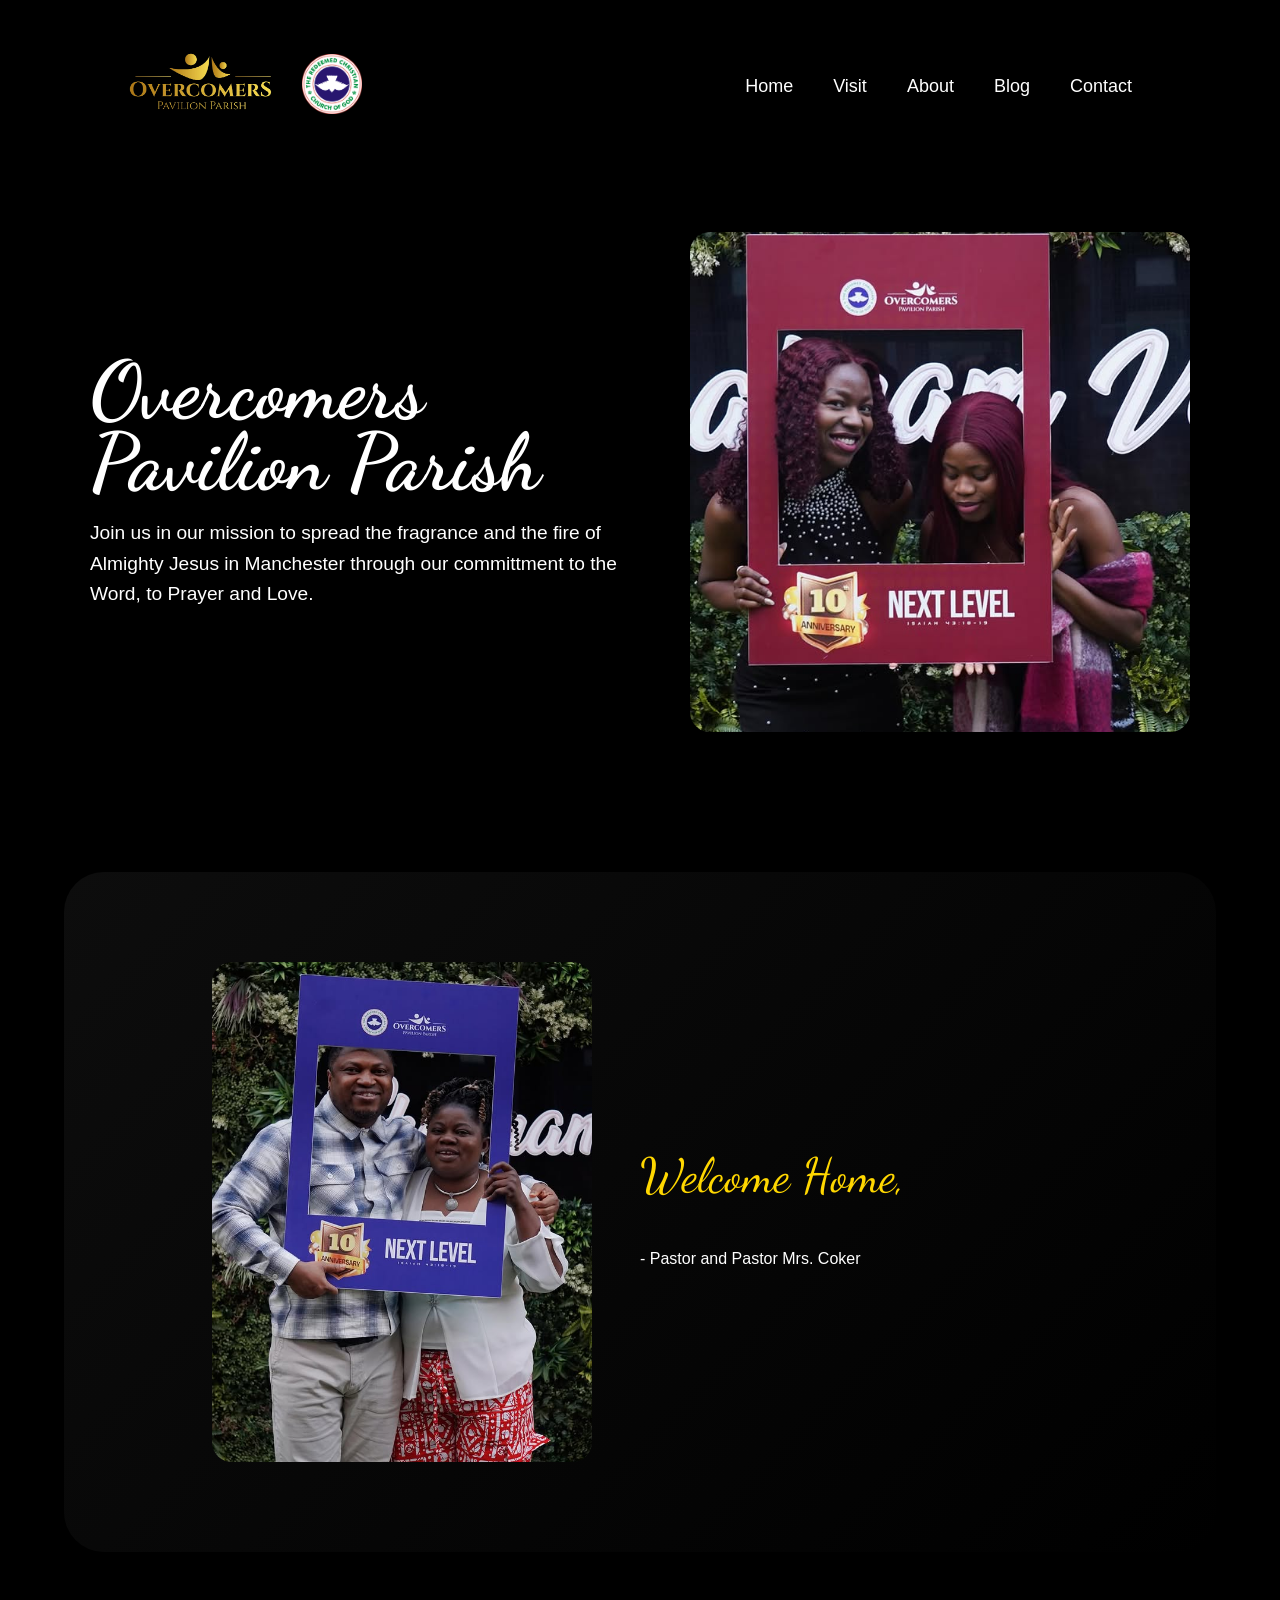
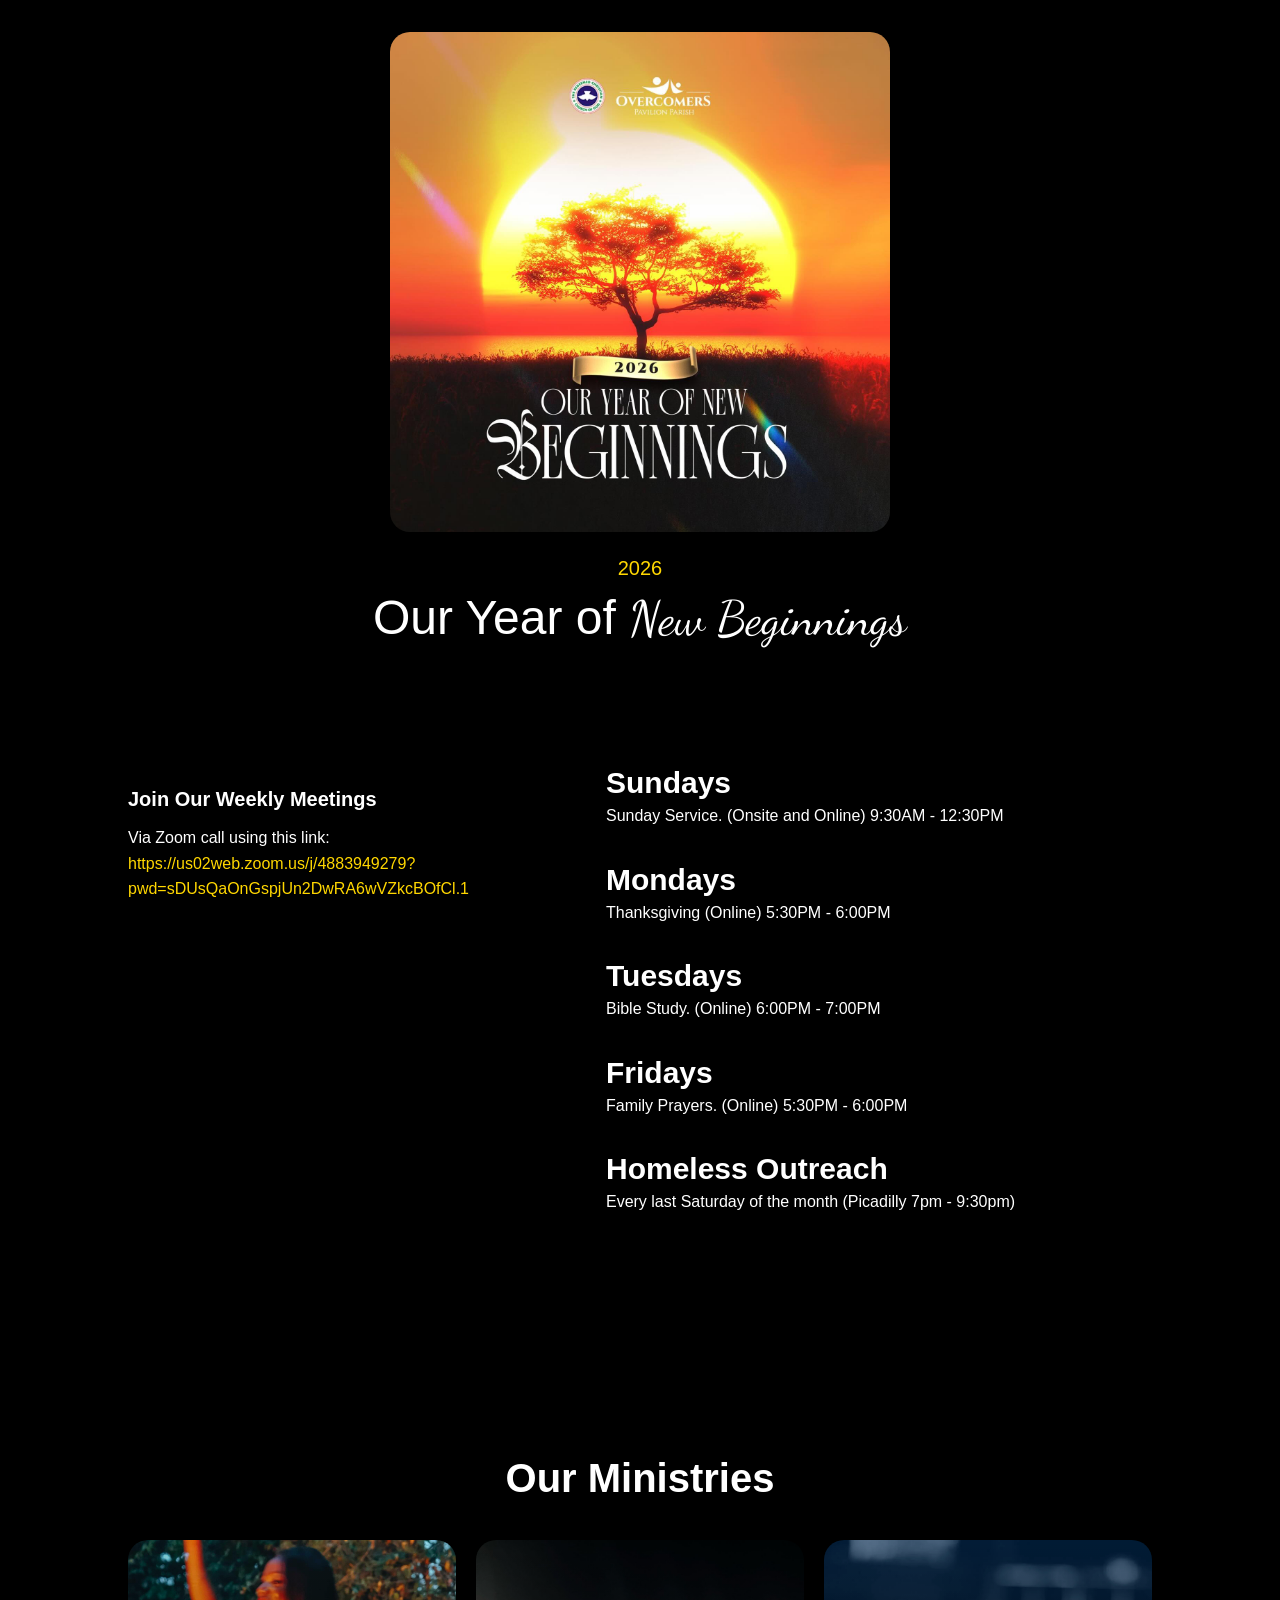
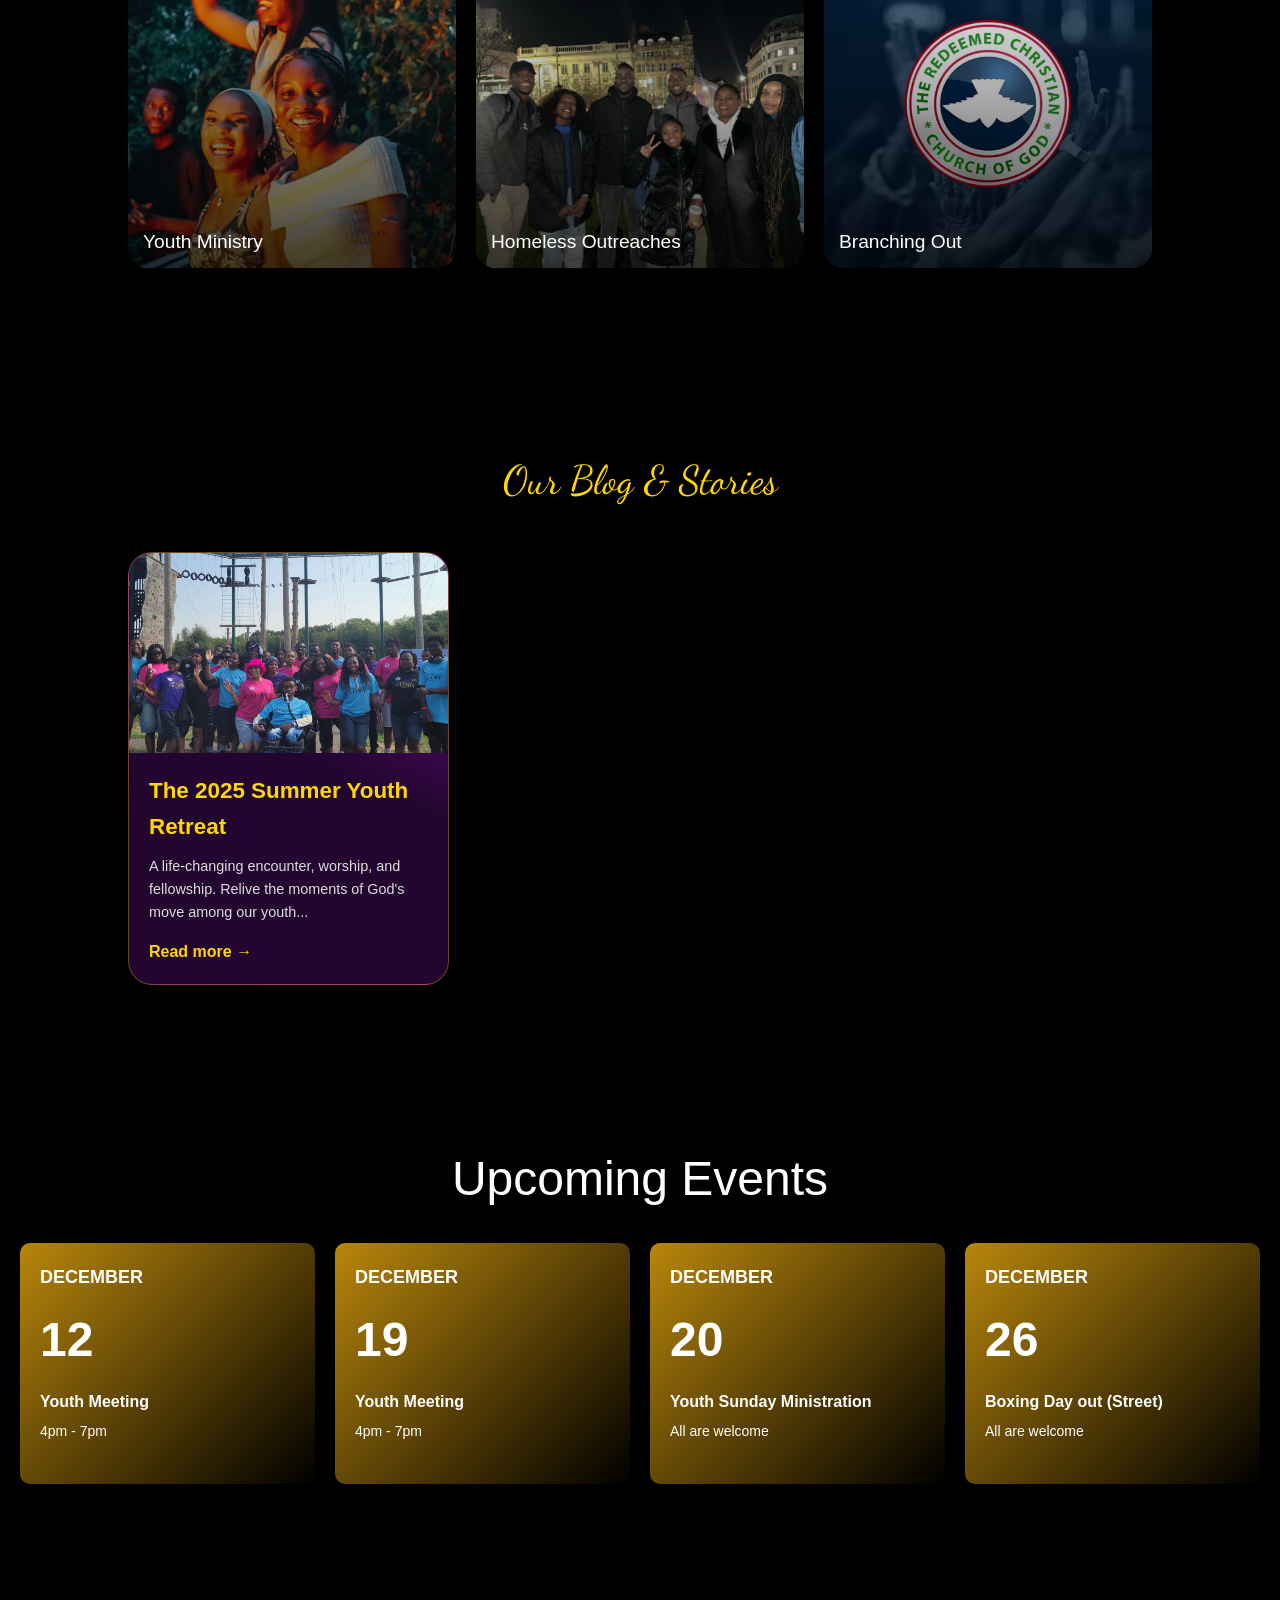
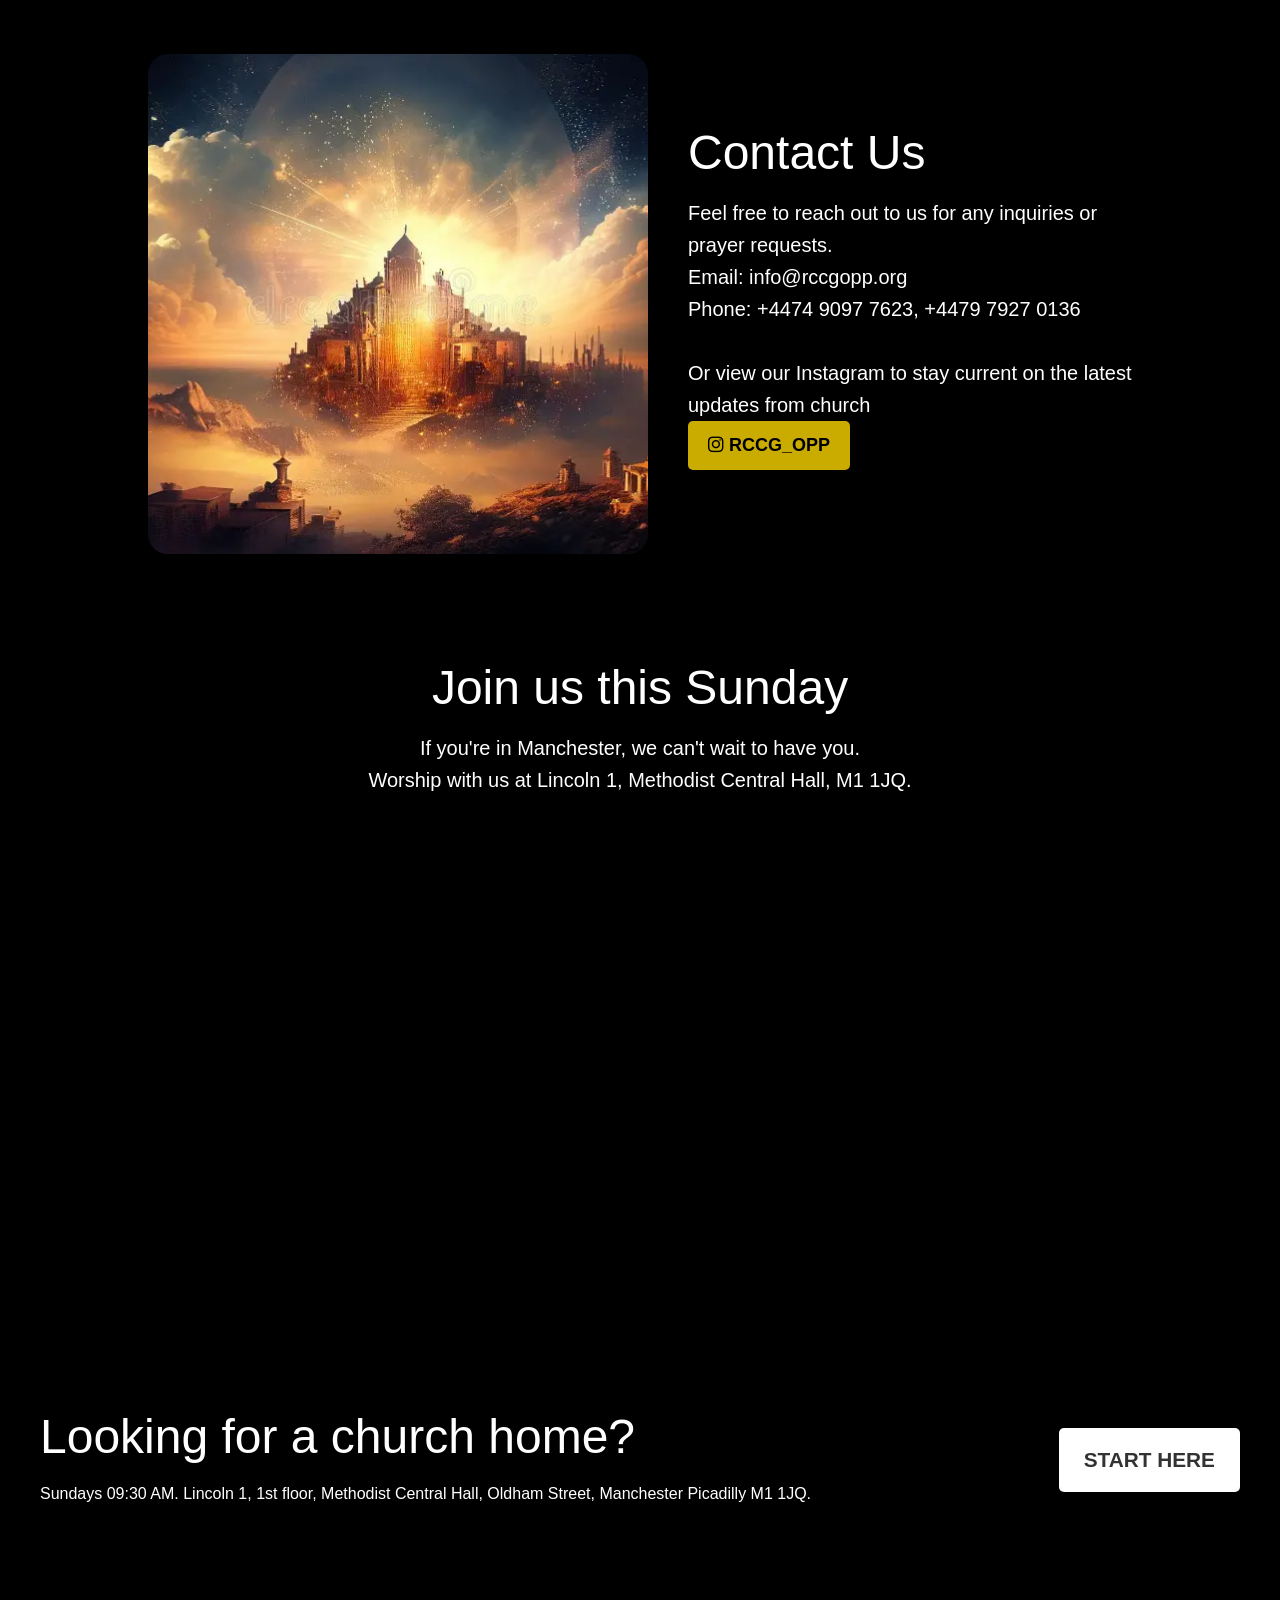
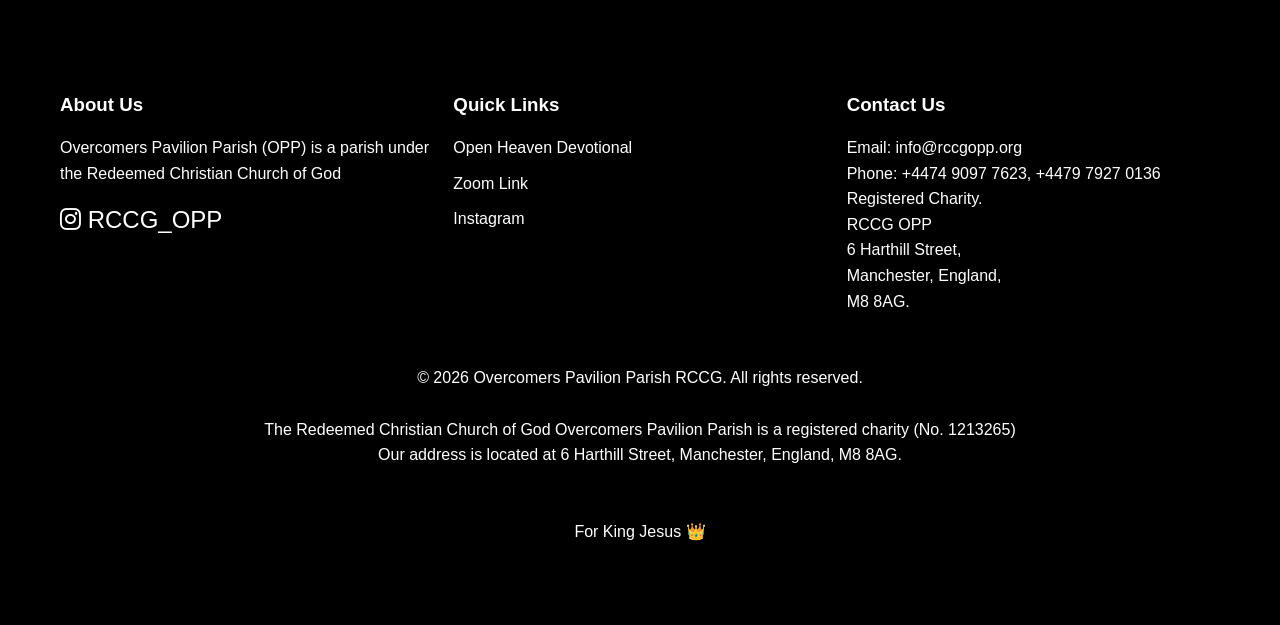
==== commit b59d7d53: "fixes" ====
--- a/index.html
+++ b/index.html
@@ -301,7 +301,7 @@
         <div class="section-title">Our Blog & Stories</div>
         <div class="blog-grid">
             <a href="youth-trip/">
-            <div class="blog-card">
+            <div class="blog-card" style="background: linear-gradient(25deg, rgba(35, 6, 48, 1) 54%, rgba(126, 8, 166, 1) 100%);">
                 <div class="blog-img" style="background-image: url('youth-trip-thumb.png');"></div>
                 <div class="blog-info">
                     <div class="blog-title">The 2025 Summer Youth Retreat</div>
